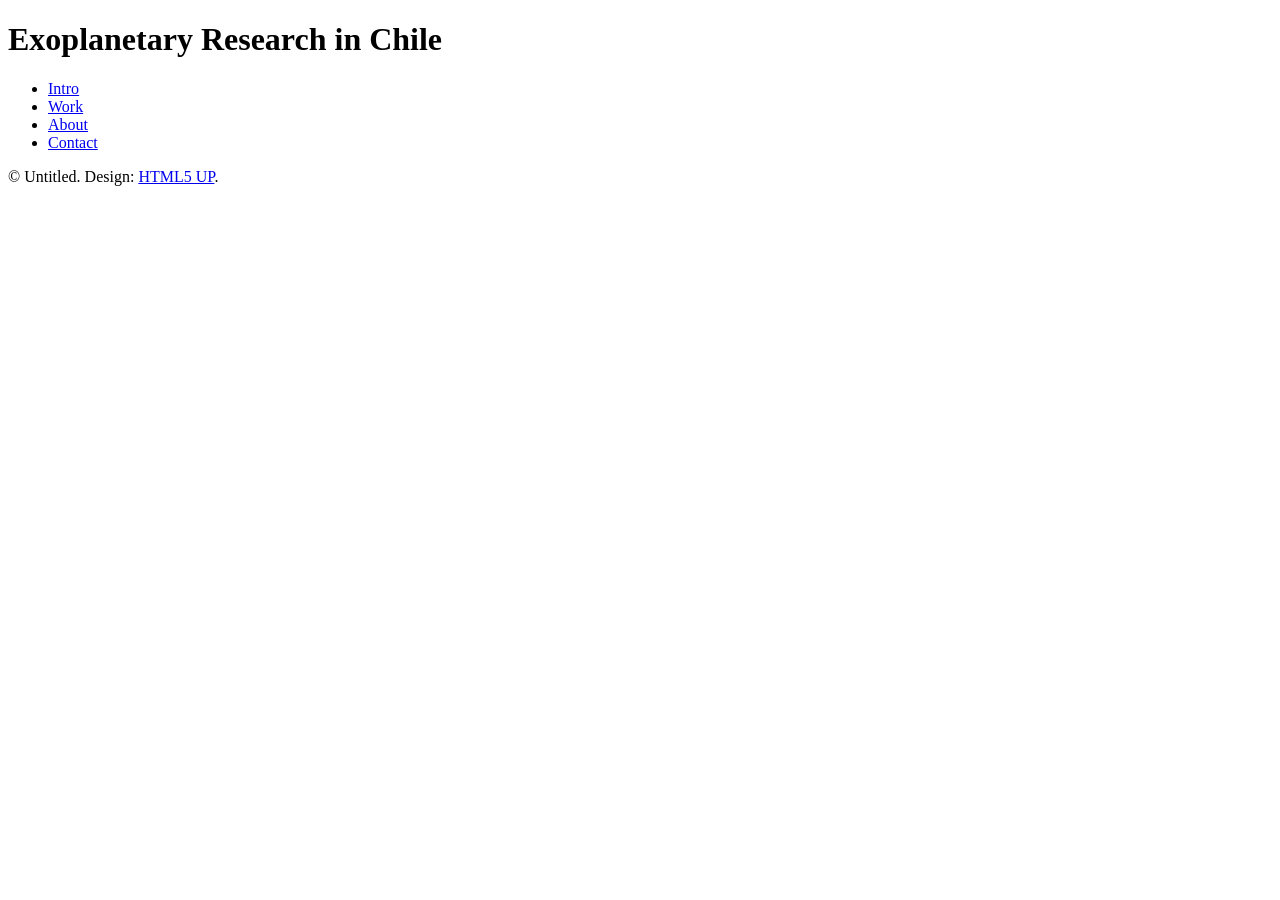
==== index.html @ 9b7000ce "Backup before XO-Chile integration" ====
<!DOCTYPE HTML>
<!--
	Dimension by HTML5 UP
	html5up.net | @ajlkn
	Free for personal and commercial use under the CCA 3.0 license (html5up.net/license)
-->
<html>
	<head>
		<title>Dimension by HTML5 UP</title>
		<meta charset="utf-8" />
		<meta name="viewport" content="width=device-width, initial-scale=1, user-scalable=no" />
		<link rel="stylesheet" href="assets/css/main.css" />
		<noscript><link rel="stylesheet" href="assets/css/noscript.css" /></noscript>
	</head>
	<body class="is-preload">

		<!-- Wrapper -->
			<div id="wrapper">

				<!-- Header -->
					<header id="header">
						<div class="logo">
							<span class="icon fa-gem"></span>
						</div>
						<div class="content">
							<div class="inner">
								<h1>Exoplanetary Research in Chile</h1>
								<!--<p>A fully responsive site template designed by <a href="https://html5up.net">HTML5 UP</a> and released<br />
								for free under the <a href="https://html5up.net/license">Creative Commons</a> license.</p>-->
							</div>
						</div>
						<nav>
							<ul>
								<li><a href="#intro">Intro</a></li>
								<li><a href="#work">Work</a></li>
								<li><a href="#about">About</a></li>
								<li><a href="#contact">Contact</a></li>
								<!--<li><a href="#elements">Elements</a></li>-->
							</ul>
						</nav>
					</header>

				<!-- Main -->
					<div id="main">

						<!-- Intro -->
							<article id="intro">
								<h2 class="major">Intro</h2>
								<span class="image main"><img src="images/pic01.jpg" alt="" /></span>
								<p>Aenean ornare velit lacus, ac varius enim ullamcorper eu. Proin aliquam facilisis ante interdum congue. Integer mollis, nisl amet convallis, porttitor magna ullamcorper, amet egestas mauris. Ut magna finibus nisi nec lacinia. Nam maximus erat id euismod egestas. By the way, check out my <a href="#work">awesome work</a>.</p>
								<p>Lorem ipsum dolor sit amet, consectetur adipiscing elit. Duis dapibus rutrum facilisis. Class aptent taciti sociosqu ad litora torquent per conubia nostra, per inceptos himenaeos. Etiam tristique libero eu nibh porttitor fermentum. Nullam venenatis erat id vehicula viverra. Nunc ultrices eros ut ultricies condimentum. Mauris risus lacus, blandit sit amet venenatis non, bibendum vitae dolor. Nunc lorem mauris, fringilla in aliquam at, euismod in lectus. Pellentesque habitant morbi tristique senectus et netus et malesuada fames ac turpis egestas. In non lorem sit amet elit placerat maximus. Pellentesque aliquam maximus risus, vel sed vehicula.</p>
							</article>

						<!-- Work -->
							<article id="work">
								<h2 class="major">Work</h2>
								<span class="image main"><img src="images/pic02.jpg" alt="" /></span>
								<p>Adipiscing magna sed dolor elit. Praesent eleifend dignissim arcu, at eleifend sapien imperdiet ac. Aliquam erat volutpat. Praesent urna nisi, fringila lorem et vehicula lacinia quam. Integer sollicitudin mauris nec lorem luctus ultrices.</p>
								<p>Nullam et orci eu lorem consequat tincidunt vivamus et sagittis libero. Mauris aliquet magna magna sed nunc rhoncus pharetra. Pellentesque condimentum sem. In efficitur ligula tate urna. Maecenas laoreet massa vel lacinia pellentesque lorem ipsum dolor. Nullam et orci eu lorem consequat tincidunt. Vivamus et sagittis libero. Mauris aliquet magna magna sed nunc rhoncus amet feugiat tempus.</p>
							</article>

						<!-- About -->
							<article id="about">
								<h2 class="major">About</h2>
								<span class="image main"><img src="images/pic03.jpg" alt="" /></span>
								<p>Lorem ipsum dolor sit amet, consectetur et adipiscing elit. Praesent eleifend dignissim arcu, at eleifend sapien imperdiet ac. Aliquam erat volutpat. Praesent urna nisi, fringila lorem et vehicula lacinia quam. Integer sollicitudin mauris nec lorem luctus ultrices. Aliquam libero et malesuada fames ac ante ipsum primis in faucibus. Cras viverra ligula sit amet ex mollis mattis lorem ipsum dolor sit amet.</p>
							</article>

						<!-- Contact -->
							<article id="contact">
								<h2 class="major">Contact</h2>
								<form method="post" action="#">
									<div class="fields">
										<div class="field half">
											<label for="name">Name</label>
											<input type="text" name="name" id="name" />
										</div>
										<div class="field half">
											<label for="email">Email</label>
											<input type="text" name="email" id="email" />
										</div>
										<div class="field">
											<label for="message">Message</label>
											<textarea name="message" id="message" rows="4"></textarea>
										</div>
									</div>
									<ul class="actions">
										<li><input type="submit" value="Send Message" class="primary" /></li>
										<li><input type="reset" value="Reset" /></li>
									</ul>
								</form>
								<ul class="icons">
									<li><a href="#" class="icon brands fa-twitter"><span class="label">Twitter</span></a></li>
									<li><a href="#" class="icon brands fa-facebook-f"><span class="label">Facebook</span></a></li>
									<li><a href="#" class="icon brands fa-instagram"><span class="label">Instagram</span></a></li>
									<li><a href="#" class="icon brands fa-github"><span class="label">GitHub</span></a></li>
								</ul>
							</article>

						<!-- Elements -->
							<article id="elements">
								<h2 class="major">Elements</h2>

								<section>
									<h3 class="major">Text</h3>
									<p>This is <b>bold</b> and this is <strong>strong</strong>. This is <i>italic</i> and this is <em>emphasized</em>.
									This is <sup>superscript</sup> text and this is <sub>subscript</sub> text.
									This is <u>underlined</u> and this is code: <code>for (;;) { ... }</code>. Finally, <a href="#">this is a link</a>.</p>
									<hr />
									<h2>Heading Level 2</h2>
									<h3>Heading Level 3</h3>
									<h4>Heading Level 4</h4>
									<h5>Heading Level 5</h5>
									<h6>Heading Level 6</h6>
									<hr />
									<h4>Blockquote</h4>
									<blockquote>Fringilla nisl. Donec accumsan interdum nisi, quis tincidunt felis sagittis eget tempus euismod. Vestibulum ante ipsum primis in faucibus vestibulum. Blandit adipiscing eu felis iaculis volutpat ac adipiscing accumsan faucibus. Vestibulum ante ipsum primis in faucibus lorem ipsum dolor sit amet nullam adipiscing eu felis.</blockquote>
									<h4>Preformatted</h4>
									<pre><code>i = 0;

while (!deck.isInOrder()) {
    print 'Iteration ' + i;
    deck.shuffle();
    i++;
}

print 'It took ' + i + ' iterations to sort the deck.';</code></pre>
								</section>

								<section>
									<h3 class="major">Lists</h3>

									<h4>Unordered</h4>
									<ul>
										<li>Dolor pulvinar etiam.</li>
										<li>Sagittis adipiscing.</li>
										<li>Felis enim feugiat.</li>
									</ul>

									<h4>Alternate</h4>
									<ul class="alt">
										<li>Dolor pulvinar etiam.</li>
										<li>Sagittis adipiscing.</li>
										<li>Felis enim feugiat.</li>
									</ul>

									<h4>Ordered</h4>
									<ol>
										<li>Dolor pulvinar etiam.</li>
										<li>Etiam vel felis viverra.</li>
										<li>Felis enim feugiat.</li>
										<li>Dolor pulvinar etiam.</li>
										<li>Etiam vel felis lorem.</li>
										<li>Felis enim et feugiat.</li>
									</ol>
									<h4>Icons</h4>
									<ul class="icons">
										<li><a href="#" class="icon brands fa-twitter"><span class="label">Twitter</span></a></li>
										<li><a href="#" class="icon brands fa-facebook-f"><span class="label">Facebook</span></a></li>
										<li><a href="#" class="icon brands fa-instagram"><span class="label">Instagram</span></a></li>
										<li><a href="#" class="icon brands fa-github"><span class="label">Github</span></a></li>
									</ul>

									<h4>Actions</h4>
									<ul class="actions">
										<li><a href="#" class="button primary">Default</a></li>
										<li><a href="#" class="button">Default</a></li>
									</ul>
									<ul class="actions stacked">
										<li><a href="#" class="button primary">Default</a></li>
										<li><a href="#" class="button">Default</a></li>
									</ul>
								</section>

								<section>
									<h3 class="major">Table</h3>
									<h4>Default</h4>
									<div class="table-wrapper">
										<table>
											<thead>
												<tr>
													<th>Name</th>
													<th>Description</th>
													<th>Price</th>
												</tr>
											</thead>
											<tbody>
												<tr>
													<td>Item One</td>
													<td>Ante turpis integer aliquet porttitor.</td>
													<td>29.99</td>
												</tr>
												<tr>
													<td>Item Two</td>
													<td>Vis ac commodo adipiscing arcu aliquet.</td>
													<td>19.99</td>
												</tr>
												<tr>
													<td>Item Three</td>
													<td> Morbi faucibus arcu accumsan lorem.</td>
													<td>29.99</td>
												</tr>
												<tr>
													<td>Item Four</td>
													<td>Vitae integer tempus condimentum.</td>
													<td>19.99</td>
												</tr>
												<tr>
													<td>Item Five</td>
													<td>Ante turpis integer aliquet porttitor.</td>
													<td>29.99</td>
												</tr>
											</tbody>
											<tfoot>
												<tr>
													<td colspan="2"></td>
													<td>100.00</td>
												</tr>
											</tfoot>
										</table>
									</div>

									<h4>Alternate</h4>
									<div class="table-wrapper">
										<table class="alt">
											<thead>
												<tr>
													<th>Name</th>
													<th>Description</th>
													<th>Price</th>
												</tr>
											</thead>
											<tbody>
												<tr>
													<td>Item One</td>
													<td>Ante turpis integer aliquet porttitor.</td>
													<td>29.99</td>
												</tr>
												<tr>
													<td>Item Two</td>
													<td>Vis ac commodo adipiscing arcu aliquet.</td>
													<td>19.99</td>
												</tr>
												<tr>
													<td>Item Three</td>
													<td> Morbi faucibus arcu accumsan lorem.</td>
													<td>29.99</td>
												</tr>
												<tr>
													<td>Item Four</td>
													<td>Vitae integer tempus condimentum.</td>
													<td>19.99</td>
												</tr>
												<tr>
													<td>Item Five</td>
													<td>Ante turpis integer aliquet porttitor.</td>
													<td>29.99</td>
												</tr>
											</tbody>
											<tfoot>
												<tr>
													<td colspan="2"></td>
													<td>100.00</td>
												</tr>
											</tfoot>
										</table>
									</div>
								</section>

								<section>
									<h3 class="major">Buttons</h3>
									<ul class="actions">
										<li><a href="#" class="button primary">Primary</a></li>
										<li><a href="#" class="button">Default</a></li>
									</ul>
									<ul class="actions">
										<li><a href="#" class="button">Default</a></li>
										<li><a href="#" class="button small">Small</a></li>
									</ul>
									<ul class="actions">
										<li><a href="#" class="button primary icon solid fa-download">Icon</a></li>
										<li><a href="#" class="button icon solid fa-download">Icon</a></li>
									</ul>
									<ul class="actions">
										<li><span class="button primary disabled">Disabled</span></li>
										<li><span class="button disabled">Disabled</span></li>
									</ul>
								</section>

								<section>
									<h3 class="major">Form</h3>
									<form method="post" action="#">
										<div class="fields">
											<div class="field half">
												<label for="demo-name">Name</label>
												<input type="text" name="demo-name" id="demo-name" value="" placeholder="Jane Doe" />
											</div>
											<div class="field half">
												<label for="demo-email">Email</label>
												<input type="email" name="demo-email" id="demo-email" value="" placeholder="jane@untitled.tld" />
											</div>
											<div class="field">
												<label for="demo-category">Category</label>
												<select name="demo-category" id="demo-category">
													<option value="">-</option>
													<option value="1">Manufacturing</option>
													<option value="1">Shipping</option>
													<option value="1">Administration</option>
													<option value="1">Human Resources</option>
												</select>
											</div>
											<div class="field half">
												<input type="radio" id="demo-priority-low" name="demo-priority" checked>
												<label for="demo-priority-low">Low</label>
											</div>
											<div class="field half">
												<input type="radio" id="demo-priority-high" name="demo-priority">
												<label for="demo-priority-high">High</label>
											</div>
											<div class="field half">
												<input type="checkbox" id="demo-copy" name="demo-copy">
												<label for="demo-copy">Email me a copy</label>
											</div>
											<div class="field half">
												<input type="checkbox" id="demo-human" name="demo-human" checked>
												<label for="demo-human">Not a robot</label>
											</div>
											<div class="field">
												<label for="demo-message">Message</label>
												<textarea name="demo-message" id="demo-message" placeholder="Enter your message" rows="6"></textarea>
											</div>
										</div>
										<ul class="actions">
											<li><input type="submit" value="Send Message" class="primary" /></li>
											<li><input type="reset" value="Reset" /></li>
										</ul>
									</form>
								</section>

							</article>

					</div>

				<!-- Footer -->
					<footer id="footer">
						<p class="copyright">&copy; Untitled. Design: <a href="https://html5up.net">HTML5 UP</a>.</p>
					</footer>

			</div>

		<!-- BG -->
			<div id="bg"></div>

		<!-- Scripts -->
			<script src="assets/js/jquery.min.js"></script>
			<script src="assets/js/browser.min.js"></script>
			<script src="assets/js/breakpoints.min.js"></script>
			<script src="assets/js/util.js"></script>
			<script src="assets/js/main.js"></script>

	</body>
</html>
---- assets/css/main.css ----
@import url(fontawesome-all.min.css);
@import url("https://fonts.googleapis.com/css?family=Source+Sans+Pro:300italic,600italic,300,600");

/*
	Dimension by HTML5 UP
	html5up.net | @ajlkn
	Free for personal and commercial use under the CCA 3.0 license (html5up.net/license)
*/

html, body, div, span, applet, object,
iframe, h1, h2, h3, h4, h5, h6, p, blockquote,
pre, a, abbr, acronym, address, big, cite,
code, del, dfn, em, img, ins, kbd, q, s, samp,
small, strike, strong, sub, sup, tt, var, b,
u, i, center, dl, dt, dd, ol, ul, li, fieldset,
form, label, legend, table, caption, tbody,
tfoot, thead, tr, th, td, article, aside,
canvas, details, embed, figure, figcaption,
footer, header, hgroup, menu, nav, output, ruby,
section, summary, time, mark, audio, video {
	margin: 0;
	padding: 0;
	border: 0;
	font-size: 100%;
	font: inherit;
	vertical-align: baseline;}

article, aside, details, figcaption, figure,
footer, header, hgroup, menu, nav, section {
	display: block;}

body {
	line-height: 1;
}

ol, ul {
	list-style: none;
}

blockquote, q {
	quotes: none;
}

	blockquote:before, blockquote:after, q:before, q:after {
		content: '';
		content: none;
	}

table {
	border-collapse: collapse;
	border-spacing: 0;
}

body {
	-webkit-text-size-adjust: none;
}

mark {
	background-color: transparent;
	color: inherit;
}

input::-moz-focus-inner {
	border: 0;
	padding: 0;
}

input, select, textarea {
	-moz-appearance: none;
	-webkit-appearance: none;
	-ms-appearance: none;
	appearance: none;
}

/* Basic */

	@-ms-viewport {
		width: device-width;
	}

	@media screen and (max-width: 480px) {

		html, body {
			min-width: 320px;
		}

	}

	html {
		box-sizing: border-box;
	}

	*, *:before, *:after {
		box-sizing: inherit;
	}

	body {
		background: #1b1f22;
	}

		body.is-preload *, body.is-preload *:before, body.is-preload *:after {
			-moz-animation: none !important;
			-webkit-animation: none !important;
			-ms-animation: none !important;
			animation: none !important;
			-moz-transition: none !important;
			-webkit-transition: none !important;
			-ms-transition: none !important;
			transition: none !important;
		}

/* Type */

	html {
		font-size: 16pt;
	}

		@media screen and (max-width: 1680px) {

			html {
				font-size: 12pt;
			}

		}

		@media screen and (max-width: 736px) {

			html {
				font-size: 11pt;
			}

		}

		@media screen and (max-width: 360px) {

			html {
				font-size: 10pt;
			}

		}

	body, input, select, textarea {
		color: #ffffff;
		font-family: "Source Sans Pro", sans-serif;
		font-weight: 300;
		font-size: 1rem;
		line-height: 1.65;
	}

	a {
		-moz-transition: color 0.2s ease-in-out, background-color 0.2s ease-in-out, border-bottom-color 0.2s ease-in-out;
		-webkit-transition: color 0.2s ease-in-out, background-color 0.2s ease-in-out, border-bottom-color 0.2s ease-in-out;
		-ms-transition: color 0.2s ease-in-out, background-color 0.2s ease-in-out, border-bottom-color 0.2s ease-in-out;
		transition: color 0.2s ease-in-out, background-color 0.2s ease-in-out, border-bottom-color 0.2s ease-in-out;
		border-bottom: dotted 1px rgba(255, 255, 255, 0.5);
		text-decoration: none;
		color: inherit;
	}

		a:hover {
			border-bottom-color: transparent;
		}

	strong, b {
		color: #ffffff;
		font-weight: 600;
	}

	em, i {
		font-style: italic;
	}

	p {
		margin: 0 0 2rem 0;
	}

	h1, h2, h3, h4, h5, h6 {
		color: #ffffff;
		font-weight: 600;
		line-height: 1.5;
		margin: 0 0 1rem 0;
		text-transform: uppercase;
		letter-spacing: 0.2rem;
	}

		h1 a, h2 a, h3 a, h4 a, h5 a, h6 a {
			color: inherit;
			text-decoration: none;
		}

		h1.major, h2.major, h3.major, h4.major, h5.major, h6.major {
			border-bottom: solid 1px #ffffff;
			width: -moz-max-content;
			width: -webkit-max-content;
			width: -ms-max-content;
			width: max-content;
			padding-bottom: 0.5rem;
			margin: 0 0 2rem 0;
		}

	h1 {
		font-size: 2.25rem;
		line-height: 1.3;
		letter-spacing: 0.5rem;
	}

	h2 {
		font-size: 1.5rem;
		line-height: 1.4;
		letter-spacing: 0.5rem;
	}

	h3 {
		font-size: 1rem;
	}

	h4 {
		font-size: 0.8rem;
	}

	h5 {
		font-size: 0.7rem;
	}

	h6 {
		font-size: 0.6rem;
	}

	@media screen and (max-width: 736px) {

		h1 {
			font-size: 1.75rem;
			line-height: 1.4;
		}

		h2 {
			font-size: 1.25em;
			line-height: 1.5;
		}

	}

	sub {
		font-size: 0.8rem;
		position: relative;
		top: 0.5rem;
	}

	sup {
		font-size: 0.8rem;
		position: relative;
		top: -0.5rem;
	}

	blockquote {
		border-left: solid 4px #ffffff;
		font-style: italic;
		margin: 0 0 2rem 0;
		padding: 0.5rem 0 0.5rem 2rem;
	}

	code {
		background: rgba(255, 255, 255, 0.075);
		border-radius: 4px;
		font-family: "Courier New", monospace;
		font-size: 0.9rem;
		margin: 0 0.25rem;
		padding: 0.25rem 0.65rem;
	}

	pre {
		-webkit-overflow-scrolling: touch;
		font-family: "Courier New", monospace;
		font-size: 0.9rem;
		margin: 0 0 2rem 0;
	}

		pre code {
			display: block;
			line-height: 1.75;
			padding: 1rem 1.5rem;
			overflow-x: auto;
		}

	hr {
		border: 0;
		border-bottom: solid 1px #ffffff;
		margin: 2.75rem 0;
	}

	.align-left {
		text-align: left;
	}

	.align-center {
		text-align: center;
	}

	.align-right {
		text-align: right;
	}

/* Form */

	form {
		margin: 0 0 2rem 0;
	}

		form > :last-child {
			margin-bottom: 0;
		}

		form > .fields {
			display: -moz-flex;
			display: -webkit-flex;
			display: -ms-flex;
			display: flex;
			-moz-flex-wrap: wrap;
			-webkit-flex-wrap: wrap;
			-ms-flex-wrap: wrap;
			flex-wrap: wrap;
			width: calc(100% + 3rem);
			margin: -1.5rem 0 2rem -1.5rem;
		}

			form > .fields > .field {
				-moz-flex-grow: 0;
				-webkit-flex-grow: 0;
				-ms-flex-grow: 0;
				flex-grow: 0;
				-moz-flex-shrink: 0;
				-webkit-flex-shrink: 0;
				-ms-flex-shrink: 0;
				flex-shrink: 0;
				padding: 1.5rem 0 0 1.5rem;
				width: calc(100% - 1.5rem);
			}

				form > .fields > .field.half {
					width: calc(50% - 0.75rem);
				}

				form > .fields > .field.third {
					width: calc(100%/3 - 0.5rem);
				}

				form > .fields > .field.quarter {
					width: calc(25% - 0.375rem);
				}

		@media screen and (max-width: 480px) {

			form > .fields {
				width: calc(100% + 3rem);
				margin: -1.5rem 0 2rem -1.5rem;
			}

				form > .fields > .field {
					padding: 1.5rem 0 0 1.5rem;
					width: calc(100% - 1.5rem);
				}

					form > .fields > .field.half {
						width: calc(100% - 1.5rem);
					}

					form > .fields > .field.third {
						width: calc(100% - 1.5rem);
					}

					form > .fields > .field.quarter {
						width: calc(100% - 1.5rem);
					}

		}

	label {
		color: #ffffff;
		display: block;
		font-size: 0.8rem;
		font-weight: 300;
		letter-spacing: 0.2rem;
		line-height: 1.5;
		margin: 0 0 1rem 0;
		text-transform: uppercase;
	}

	input[type="text"],
	input[type="password"],
	input[type="email"],
	input[type="tel"],
	select,
	textarea {
		-moz-appearance: none;
		-webkit-appearance: none;
		-ms-appearance: none;
		appearance: none;
		-moz-transition: border-color 0.2s ease-in-out, box-shadow 0.2s ease-in-out, background-color 0.2s ease-in-out;
		-webkit-transition: border-color 0.2s ease-in-out, box-shadow 0.2s ease-in-out, background-color 0.2s ease-in-out;
		-ms-transition: border-color 0.2s ease-in-out, box-shadow 0.2s ease-in-out, background-color 0.2s ease-in-out;
		transition: border-color 0.2s ease-in-out, box-shadow 0.2s ease-in-out, background-color 0.2s ease-in-out;
		background-color: transparent;
		border-radius: 4px;
		border: solid 1px #ffffff;
		color: inherit;
		display: block;
		outline: 0;
		padding: 0 1rem;
		text-decoration: none;
		width: 100%;
	}

		input[type="text"]:invalid,
		input[type="password"]:invalid,
		input[type="email"]:invalid,
		input[type="tel"]:invalid,
		select:invalid,
		textarea:invalid {
			box-shadow: none;
		}

		input[type="text"]:focus,
		input[type="password"]:focus,
		input[type="email"]:focus,
		input[type="tel"]:focus,
		select:focus,
		textarea:focus {
			background: rgba(255, 255, 255, 0.075);
			border-color: #ffffff;
			box-shadow: 0 0 0 1px #ffffff;
		}

	select {
		background-image: url("data:image/svg+xml;charset=utf8,%3Csvg xmlns='http://www.w3.org/2000/svg' width='40' height='40' preserveAspectRatio='none' viewBox='0 0 40 40'%3E%3Cpath d='M9.4,12.3l10.4,10.4l10.4-10.4c0.2-0.2,0.5-0.4,0.9-0.4c0.3,0,0.6,0.1,0.9,0.4l3.3,3.3c0.2,0.2,0.4,0.5,0.4,0.9 c0,0.4-0.1,0.6-0.4,0.9L20.7,31.9c-0.2,0.2-0.5,0.4-0.9,0.4c-0.3,0-0.6-0.1-0.9-0.4L4.3,17.3c-0.2-0.2-0.4-0.5-0.4-0.9 c0-0.4,0.1-0.6,0.4-0.9l3.3-3.3c0.2-0.2,0.5-0.4,0.9-0.4S9.1,12.1,9.4,12.3z' fill='%23ffffff' /%3E%3C/svg%3E");
		background-size: 1.25rem;
		background-repeat: no-repeat;
		background-position: calc(100% - 1rem) center;
		height: 2.75rem;
		padding-right: 2.75rem;
		text-overflow: ellipsis;
	}

		select option {
			color: #ffffff;
			background: #1b1f22;
		}

		select:focus::-ms-value {
			background-color: transparent;
		}

		select::-ms-expand {
			display: none;
		}

	input[type="text"],
	input[type="password"],
	input[type="email"],
	select {
		height: 2.75rem;
	}

	textarea {
		padding: 0.75rem 1rem;
	}

	input[type="checkbox"],
	input[type="radio"] {
		-moz-appearance: none;
		-webkit-appearance: none;
		-ms-appearance: none;
		appearance: none;
		display: block;
		float: left;
		margin-right: -2rem;
		opacity: 0;
		width: 1rem;
		z-index: -1;
	}

		input[type="checkbox"] + label,
		input[type="radio"] + label {
			text-decoration: none;
			-moz-user-select: none;
			-webkit-user-select: none;
			-ms-user-select: none;
			user-select: none;
			color: #ffffff;
			cursor: pointer;
			display: inline-block;
			font-size: 0.8rem;
			font-weight: 300;
			margin: 0 0 0.5rem 0;
			padding-left: 2.65rem;
			padding-right: 0.75rem;
			position: relative;
		}

			input[type="checkbox"] + label:before,
			input[type="radio"] + label:before {
				-moz-osx-font-smoothing: grayscale;
				-webkit-font-smoothing: antialiased;
				display: inline-block;
				font-style: normal;
				font-variant: normal;
				text-rendering: auto;
				line-height: 1;
				text-transform: none !important;
				font-family: 'Font Awesome 5 Free';
				font-weight: 900;
			}

			input[type="checkbox"] + label:before,
			input[type="radio"] + label:before {
				-moz-transition: border-color 0.2s ease-in-out, box-shadow 0.2s ease-in-out, background-color 0.2s ease-in-out;
				-webkit-transition: border-color 0.2s ease-in-out, box-shadow 0.2s ease-in-out, background-color 0.2s ease-in-out;
				-ms-transition: border-color 0.2s ease-in-out, box-shadow 0.2s ease-in-out, background-color 0.2s ease-in-out;
				transition: border-color 0.2s ease-in-out, box-shadow 0.2s ease-in-out, background-color 0.2s ease-in-out;
				border-radius: 4px;
				border: solid 1px #ffffff;
				content: '';
				display: inline-block;
				height: 1.65rem;
				left: 0;
				line-height: 1.65rem;
				position: absolute;
				text-align: center;
				top: -0.15rem;
				width: 1.65rem;
			}

		input[type="checkbox"]:checked + label:before,
		input[type="radio"]:checked + label:before {
			background: #ffffff !important;
			border-color: #ffffff !important;
			color: #1b1f22;
			content: '\f00c';
		}

		input[type="checkbox"]:focus + label:before,
		input[type="radio"]:focus + label:before {
			background: rgba(255, 255, 255, 0.075);
			border-color: #ffffff;
			box-shadow: 0 0 0 1px #ffffff;
		}

	input[type="checkbox"] + label:before {
		border-radius: 4px;
	}

	input[type="radio"] + label:before {
		border-radius: 100%;
	}

	::-webkit-input-placeholder {
		color: rgba(255, 255, 255, 0.5) !important;
		opacity: 1.0;
	}

	:-moz-placeholder {
		color: rgba(255, 255, 255, 0.5) !important;
		opacity: 1.0;
	}

	::-moz-placeholder {
		color: rgba(255, 255, 255, 0.5) !important;
		opacity: 1.0;
	}

	:-ms-input-placeholder {
		color: rgba(255, 255, 255, 0.5) !important;
		opacity: 1.0;
	}

	.formerize-placeholder {
		color: rgba(255, 255, 255, 0.5) !important;
		opacity: 1.0;
	}

/* Box */

	.box {
		border-radius: 4px;
		border: solid 1px #ffffff;
		margin-bottom: 2rem;
		padding: 1.5em;
	}

		.box > :last-child,
		.box > :last-child > :last-child,
		.box > :last-child > :last-child > :last-child {
			margin-bottom: 0;
		}

		.box.alt {
			border: 0;
			border-radius: 0;
			padding: 0;
		}

/* Icon */

	.icon {
		text-decoration: none;
		border-bottom: none;
		position: relative;
	}

		.icon:before {
			-moz-osx-font-smoothing: grayscale;
			-webkit-font-smoothing: antialiased;
			display: inline-block;
			font-style: normal;
			font-variant: normal;
			text-rendering: auto;
			line-height: 1;
			text-transform: none !important;
			font-family: 'Font Awesome 5 Free';
			font-weight: 400;
		}

		.icon > .label {
			display: none;
		}

		.icon:before {
			line-height: inherit;
		}

		.icon.solid:before {
			font-weight: 900;
		}

		.icon.brands:before {
			font-family: 'Font Awesome 5 Brands';
		}

/* Image */

	.image {
		border-radius: 4px;
		border: 0;
		display: inline-block;
		position: relative;
	}

		.image:before {
			pointer-events: none;
			background-image: url("../../images/overlay.png");
			background-color: rgba(19, 21, 25, 0.5);
			border-radius: 4px;
			content: '';
			display: block;
			height: 100%;
			left: 0;
			opacity: 0.5;
			position: absolute;
			top: 0;
			width: 100%;
		}

		.image img {
			border-radius: 4px;
			display: block;
		}

		.image.left, .image.right {
			max-width: 40%;
		}

			.image.left img, .image.right img {
				width: 100%;
			}

		.image.left {
			float: left;
			padding: 0 1.5em 1em 0;
			top: 0.25em;
		}

		.image.right {
			float: right;
			padding: 0 0 1em 1.5em;
			top: 0.25em;
		}

		.image.fit {
			display: block;
			margin: 0 0 2rem 0;
			width: 100%;
		}

			.image.fit img {
				width: 100%;
			}

		.image.main {
			display: block;
			margin: 2.5rem 0;
			width: 100%;
		}

			.image.main img {
				width: 100%;
			}

		@media screen and (max-width: 736px) {

			.image.main {
				margin: 2rem 0;
			}

		}

		@media screen and (max-width: 480px) {

			.image.main {
				margin: 1.5rem 0;
			}

		}

/* List */

	ol {
		list-style: decimal;
		margin: 0 0 2rem 0;
		padding-left: 1.25em;
	}

		ol li {
			padding-left: 0.25em;
		}

	ul {
		list-style: disc;
		margin: 0 0 2rem 0;
		padding-left: 1em;
	}

		ul li {
			padding-left: 0.5em;
		}

		ul.alt {
			list-style: none;
			padding-left: 0;
		}

			ul.alt li {
				border-top: solid 1px #ffffff;
				padding: 0.5em 0;
			}

				ul.alt li:first-child {
					border-top: 0;
					padding-top: 0;
				}

	dl {
		margin: 0 0 2rem 0;
	}

		dl dt {
			display: block;
			font-weight: 600;
			margin: 0 0 1rem 0;
		}

		dl dd {
			margin-left: 2rem;
		}

/* Actions */

	ul.actions {
		display: -moz-flex;
		display: -webkit-flex;
		display: -ms-flex;
		display: flex;
		cursor: default;
		list-style: none;
		margin-left: -1rem;
		padding-left: 0;
	}

		ul.actions li {
			padding: 0 0 0 1rem;
			vertical-align: middle;
		}

		ul.actions.special {
			-moz-justify-content: center;
			-webkit-justify-content: center;
			-ms-justify-content: center;
			justify-content: center;
			width: 100%;
			margin-left: 0;
		}

			ul.actions.special li:first-child {
				padding-left: 0;
			}

		ul.actions.stacked {
			-moz-flex-direction: column;
			-webkit-flex-direction: column;
			-ms-flex-direction: column;
			flex-direction: column;
			margin-left: 0;
		}

			ul.actions.stacked li {
				padding: 1.3rem 0 0 0;
			}

				ul.actions.stacked li:first-child {
					padding-top: 0;
				}

		ul.actions.fit {
			width: calc(100% + 1rem);
		}

			ul.actions.fit li {
				-moz-flex-grow: 1;
				-webkit-flex-grow: 1;
				-ms-flex-grow: 1;
				flex-grow: 1;
				-moz-flex-shrink: 1;
				-webkit-flex-shrink: 1;
				-ms-flex-shrink: 1;
				flex-shrink: 1;
				width: 100%;
			}

				ul.actions.fit li > * {
					width: 100%;
				}

			ul.actions.fit.stacked {
				width: 100%;
			}

		@media screen and (max-width: 480px) {

			ul.actions:not(.fixed) {
				-moz-flex-direction: column;
				-webkit-flex-direction: column;
				-ms-flex-direction: column;
				flex-direction: column;
				margin-left: 0;
				width: 100% !important;
			}

				ul.actions:not(.fixed) li {
					-moz-flex-grow: 1;
					-webkit-flex-grow: 1;
					-ms-flex-grow: 1;
					flex-grow: 1;
					-moz-flex-shrink: 1;
					-webkit-flex-shrink: 1;
					-ms-flex-shrink: 1;
					flex-shrink: 1;
					padding: 1rem 0 0 0;
					text-align: center;
					width: 100%;
				}

					ul.actions:not(.fixed) li > * {
						width: 100%;
					}

					ul.actions:not(.fixed) li:first-child {
						padding-top: 0;
					}

					ul.actions:not(.fixed) li input[type="submit"],
					ul.actions:not(.fixed) li input[type="reset"],
					ul.actions:not(.fixed) li input[type="button"],
					ul.actions:not(.fixed) li button,
					ul.actions:not(.fixed) li .button {
						width: 100%;
					}

						ul.actions:not(.fixed) li input[type="submit"].icon:before,
						ul.actions:not(.fixed) li input[type="reset"].icon:before,
						ul.actions:not(.fixed) li input[type="button"].icon:before,
						ul.actions:not(.fixed) li button.icon:before,
						ul.actions:not(.fixed) li .button.icon:before {
							margin-left: -0.5em;
						}

		}

/* Icons */

	ul.icons {
		cursor: default;
		list-style: none;
		padding-left: 0;
	}

		ul.icons li {
			display: inline-block;
			padding: 0 0.75em 0 0;
		}

			ul.icons li:last-child {
				padding-right: 0;
			}

			ul.icons li a {
				border-radius: 100%;
				box-shadow: inset 0 0 0 1px #ffffff;
				display: inline-block;
				height: 2.25rem;
				line-height: 2.25rem;
				text-align: center;
				width: 2.25rem;
			}

				ul.icons li a:hover {
					background-color: rgba(255, 255, 255, 0.075);
				}

				ul.icons li a:active {
					background-color: rgba(255, 255, 255, 0.175);
				}

/* Table */

	.table-wrapper {
		-webkit-overflow-scrolling: touch;
		overflow-x: auto;
	}

	table {
		margin: 0 0 2rem 0;
		width: 100%;
	}

		table tbody tr {
			border: solid 1px #ffffff;
			border-left: 0;
			border-right: 0;
		}

			table tbody tr:nth-child(2n + 1) {
				background-color: rgba(255, 255, 255, 0.075);
			}

		table td {
			padding: 0.75em 0.75em;
		}

		table th {
			color: #ffffff;
			font-size: 0.9em;
			font-weight: 600;
			padding: 0 0.75em 0.75em 0.75em;
			text-align: left;
		}

		table thead {
			border-bottom: solid 2px #ffffff;
		}

		table tfoot {
			border-top: solid 2px #ffffff;
		}

		table.alt {
			border-collapse: separate;
		}

			table.alt tbody tr td {
				border: solid 1px #ffffff;
				border-left-width: 0;
				border-top-width: 0;
			}

				table.alt tbody tr td:first-child {
					border-left-width: 1px;
				}

			table.alt tbody tr:first-child td {
				border-top-width: 1px;
			}

			table.alt thead {
				border-bottom: 0;
			}

			table.alt tfoot {
				border-top: 0;
			}

/* Button */

	input[type="submit"],
	input[type="reset"],
	input[type="button"],
	button,
	.button {
		-moz-appearance: none;
		-webkit-appearance: none;
		-ms-appearance: none;
		appearance: none;
		-moz-transition: background-color 0.2s ease-in-out, color 0.2s ease-in-out;
		-webkit-transition: background-color 0.2s ease-in-out, color 0.2s ease-in-out;
		-ms-transition: background-color 0.2s ease-in-out, color 0.2s ease-in-out;
		transition: background-color 0.2s ease-in-out, color 0.2s ease-in-out;
		background-color: transparent;
		border-radius: 4px;
		border: 0;
		box-shadow: inset 0 0 0 1px #ffffff;
		color: #ffffff !important;
		cursor: pointer;
		display: inline-block;
		font-size: 0.8rem;
		font-weight: 300;
		height: 2.75rem;
		letter-spacing: 0.2rem;
		line-height: 2.75rem;
		outline: 0;
		padding: 0 1.25rem 0 1.35rem;
		text-align: center;
		text-decoration: none;
		text-transform: uppercase;
		white-space: nowrap;
	}

		input[type="submit"]:hover,
		input[type="reset"]:hover,
		input[type="button"]:hover,
		button:hover,
		.button:hover {
			background-color: rgba(255, 255, 255, 0.075);
		}

		input[type="submit"]:active,
		input[type="reset"]:active,
		input[type="button"]:active,
		button:active,
		.button:active {
			background-color: rgba(255, 255, 255, 0.175);
		}

		input[type="submit"].icon:before,
		input[type="reset"].icon:before,
		input[type="button"].icon:before,
		button.icon:before,
		.button.icon:before {
			margin-right: 0.5em;
		}

		input[type="submit"].fit,
		input[type="reset"].fit,
		input[type="button"].fit,
		button.fit,
		.button.fit {
			width: 100%;
		}

		input[type="submit"].small,
		input[type="reset"].small,
		input[type="button"].small,
		button.small,
		.button.small {
			font-size: 0.6rem;
			height: 2.0625rem;
			line-height: 2.0625rem;
		}

		input[type="submit"].primary,
		input[type="reset"].primary,
		input[type="button"].primary,
		button.primary,
		.button.primary {
			background-color: #ffffff;
			color: #1b1f22 !important;
			font-weight: 600;
		}

		input[type="submit"].disabled, input[type="submit"]:disabled,
		input[type="reset"].disabled,
		input[type="reset"]:disabled,
		input[type="button"].disabled,
		input[type="button"]:disabled,
		button.disabled,
		button:disabled,
		.button.disabled,
		.button:disabled {
			pointer-events: none;
			cursor: default;
			opacity: 0.25;
		}

	input[type="submit"],
	input[type="reset"],
	input[type="button"],
	button {
		line-height: calc(2.75rem - 2px);
	}

/* BG */

	#bg {
		-moz-transform: scale(1.0);
		-webkit-transform: scale(1.0);
		-ms-transform: scale(1.0);
		transform: scale(1.0);
		-webkit-backface-visibility: hidden;
		position: fixed;
		top: 0;
		left: 0;
		width: 100%;
		height: 100vh;
		z-index: 1;
	}

		#bg:before, #bg:after {
			content: '';
			display: block;
			position: absolute;
			top: 0;
			left: 0;
			width: 100%;
			height: 100%;
		}

		#bg:before {
			-moz-transition: background-color 2.5s ease-in-out;
			-webkit-transition: background-color 2.5s ease-in-out;
			-ms-transition: background-color 2.5s ease-in-out;
			transition: background-color 2.5s ease-in-out;
			-moz-transition-delay: 0.75s;
			-webkit-transition-delay: 0.75s;
			-ms-transition-delay: 0.75s;
			transition-delay: 0.75s;
			background-image: linear-gradient(to top, rgba(19, 21, 25, 0.5), rgba(19, 21, 25, 0.5)), url("../../images/overlay.png");
			background-size: auto, 256px 256px;
			background-position: center, center;
			background-repeat: no-repeat, repeat;
			z-index: 2;
		}

		#bg:after {
			-moz-transform: scale(1.125);
			-webkit-transform: scale(1.125);
			-ms-transform: scale(1.125);
			transform: scale(1.125);
			-moz-transition: -moz-transform 0.325s ease-in-out, -moz-filter 0.325s ease-in-out;
			-webkit-transition: -webkit-transform 0.325s ease-in-out, -webkit-filter 0.325s ease-in-out;
			-ms-transition: -ms-transform 0.325s ease-in-out, -ms-filter 0.325s ease-in-out;
			transition: transform 0.325s ease-in-out, filter 0.325s ease-in-out;
			background-image: url("../../images/bg.jpg");
			background-position: center;
			background-size: cover;
			background-repeat: no-repeat;
			z-index: 1;
		}

		body.is-article-visible #bg:after {
			-moz-transform: scale(1.0825);
			-webkit-transform: scale(1.0825);
			-ms-transform: scale(1.0825);
			transform: scale(1.0825);
			-moz-filter: blur(0.2rem);
			-webkit-filter: blur(0.2rem);
			-ms-filter: blur(0.2rem);
			filter: blur(0.2rem);
		}

		body.is-preload #bg:before {
			background-color: #000000;
		}

/* Wrapper */

	#wrapper {
		display: -moz-flex;
		display: -webkit-flex;
		display: -ms-flex;
		display: flex;
		-moz-flex-direction: column;
		-webkit-flex-direction: column;
		-ms-flex-direction: column;
		flex-direction: column;
		-moz-align-items: center;
		-webkit-align-items: center;
		-ms-align-items: center;
		align-items: center;
		-moz-justify-content: space-between;
		-webkit-justify-content: space-between;
		-ms-justify-content: space-between;
		justify-content: space-between;
		position: relative;
		min-height: 100vh;
		width: 100%;
		padding: 4rem 2rem;
		z-index: 3;
	}

		#wrapper:before {
			content: '';
			display: block;
		}

		@media screen and (max-width: 1680px) {

			#wrapper {
				padding: 3rem 2rem;
			}

		}

		@media screen and (max-width: 736px) {

			#wrapper {
				padding: 2rem 1rem;
			}

		}

		@media screen and (max-width: 480px) {

			#wrapper {
				padding: 1rem;
			}

		}

/* Header */

	#header {
		display: -moz-flex;
		display: -webkit-flex;
		display: -ms-flex;
		display: flex;
		-moz-flex-direction: column;
		-webkit-flex-direction: column;
		-ms-flex-direction: column;
		flex-direction: column;
		-moz-align-items: center;
		-webkit-align-items: center;
		-ms-align-items: center;
		align-items: center;
		-moz-transition: -moz-transform 0.325s ease-in-out, -moz-filter 0.325s ease-in-out, opacity 0.325s ease-in-out;
		-webkit-transition: -webkit-transform 0.325s ease-in-out, -webkit-filter 0.325s ease-in-out, opacity 0.325s ease-in-out;
		-ms-transition: -ms-transform 0.325s ease-in-out, -ms-filter 0.325s ease-in-out, opacity 0.325s ease-in-out;
		transition: transform 0.325s ease-in-out, filter 0.325s ease-in-out, opacity 0.325s ease-in-out;
		background-image: -moz-radial-gradient(rgba(0, 0, 0, 0.25) 25%, rgba(0, 0, 0, 0) 55%);
		background-image: -webkit-radial-gradient(rgba(0, 0, 0, 0.25) 25%, rgba(0, 0, 0, 0) 55%);
		background-image: -ms-radial-gradient(rgba(0, 0, 0, 0.25) 25%, rgba(0, 0, 0, 0) 55%);
		background-image: radial-gradient(rgba(0, 0, 0, 0.25) 25%, rgba(0, 0, 0, 0) 55%);
		max-width: 100%;
		text-align: center;
	}

		#header > * {
			-moz-transition: opacity 0.325s ease-in-out;
			-webkit-transition: opacity 0.325s ease-in-out;
			-ms-transition: opacity 0.325s ease-in-out;
			transition: opacity 0.325s ease-in-out;
			position: relative;
			margin-top: 3.5rem;
		}

			#header > *:before {
				content: '';
				display: block;
				position: absolute;
				top: calc(-3.5rem - 1px);
				left: calc(50% - 1px);
				width: 1px;
				height: calc(3.5rem + 1px);
				background: #ffffff;
			}

		#header > :first-child {
			margin-top: 0;
		}

			#header > :first-child:before {
				display: none;
			}

		#header .logo {
			width: 5.5rem;
			height: 5.5rem;
			line-height: 5.5rem;
			border: solid 1px #ffffff;
			border-radius: 100%;
		}

			#header .logo .icon:before {
				font-size: 2rem;
			}

		#header .content {
			border-style: solid;
			border-color: #ffffff;
			border-top-width: 1px;
			border-bottom-width: 1px;
			max-width: 100%;
		}

			#header .content .inner {
				-moz-transition: max-height 0.75s ease, padding 0.75s ease, opacity 0.325s ease-in-out;
				-webkit-transition: max-height 0.75s ease, padding 0.75s ease, opacity 0.325s ease-in-out;
				-ms-transition: max-height 0.75s ease, padding 0.75s ease, opacity 0.325s ease-in-out;
				transition: max-height 0.75s ease, padding 0.75s ease, opacity 0.325s ease-in-out;
				-moz-transition-delay: 0.25s;
				-webkit-transition-delay: 0.25s;
				-ms-transition-delay: 0.25s;
				transition-delay: 0.25s;
				padding: 3rem 2rem;
				max-height: 40rem;
				overflow: hidden;
			}

				#header .content .inner > :last-child {
					margin-bottom: 0;
				}

			#header .content p {
				text-transform: uppercase;
				letter-spacing: 0.2rem;
				font-size: 0.8rem;
				line-height: 2;
			}

		#header nav ul {
			display: -moz-flex;
			display: -webkit-flex;
			display: -ms-flex;
			display: flex;
			margin-bottom: 0;
			list-style: none;
			padding-left: 0;
			border: solid 1px #ffffff;
			border-radius: 4px;
		}

			#header nav ul li {
				padding-left: 0;
				border-left: solid 1px #ffffff;
			}

				#header nav ul li:first-child {
					border-left: 0;
				}

				#header nav ul li a {
					display: block;
					min-width: 7.5rem;
					height: 2.75rem;
					line-height: 2.75rem;
					padding: 0 1.25rem 0 1.45rem;
					text-transform: uppercase;
					letter-spacing: 0.2rem;
					font-size: 0.8rem;
					border-bottom: 0;
				}

					#header nav ul li a:hover {
						background-color: rgba(255, 255, 255, 0.075);
					}

					#header nav ul li a:active {
						background-color: rgba(255, 255, 255, 0.175);
					}

		#header nav.use-middle:after {
			content: '';
			display: block;
			position: absolute;
			top: 0;
			left: calc(50% - 1px);
			width: 1px;
			height: 100%;
			background: #ffffff;
		}

		#header nav.use-middle ul li.is-middle {
			border-left: 0;
		}

		body.is-article-visible #header {
			-moz-transform: scale(0.95);
			-webkit-transform: scale(0.95);
			-ms-transform: scale(0.95);
			transform: scale(0.95);
			-moz-filter: blur(0.1rem);
			-webkit-filter: blur(0.1rem);
			-ms-filter: blur(0.1rem);
			filter: blur(0.1rem);
			opacity: 0;
		}

		body.is-preload #header {
			-moz-filter: blur(0.125rem);
			-webkit-filter: blur(0.125rem);
			-ms-filter: blur(0.125rem);
			filter: blur(0.125rem);
		}

			body.is-preload #header > * {
				opacity: 0;
			}

			body.is-preload #header .content .inner {
				max-height: 0;
				padding-top: 0;
				padding-bottom: 0;
				opacity: 0;
			}

		@media screen and (max-width: 980px) {

			#header .content p br {
				display: none;
			}

		}

		@media screen and (max-width: 736px) {

			#header > * {
				margin-top: 2rem;
			}

				#header > *:before {
					top: calc(-2rem - 1px);
					height: calc(2rem + 1px);
				}

			#header .logo {
				width: 4.75rem;
				height: 4.75rem;
				line-height: 4.75rem;
			}

				#header .logo .icon:before {
					font-size: 1.75rem;
				}

			#header .content .inner {
				padding: 2.5rem 1rem;
			}

			#header .content p {
				line-height: 1.875;
			}

		}

		@media screen and (max-width: 480px) {

			#header {
				padding: 1.5rem 0;
			}

				#header .content .inner {
					padding: 2.5rem 0;
				}

				#header nav ul {
					-moz-flex-direction: column;
					-webkit-flex-direction: column;
					-ms-flex-direction: column;
					flex-direction: column;
					min-width: 10rem;
					max-width: 100%;
				}

					#header nav ul li {
						border-left: 0;
						border-top: solid 1px #ffffff;
					}

						#header nav ul li:first-child {
							border-top: 0;
						}

						#header nav ul li a {
							height: 3rem;
							line-height: 3rem;
							min-width: 0;
							width: 100%;
						}

				#header nav.use-middle:after {
					display: none;
				}

		}

/* Main */

	#main {
		-moz-flex-grow: 1;
		-webkit-flex-grow: 1;
		-ms-flex-grow: 1;
		flex-grow: 1;
		-moz-flex-shrink: 1;
		-webkit-flex-shrink: 1;
		-ms-flex-shrink: 1;
		flex-shrink: 1;
		display: -moz-flex;
		display: -webkit-flex;
		display: -ms-flex;
		display: flex;
		-moz-align-items: center;
		-webkit-align-items: center;
		-ms-align-items: center;
		align-items: center;
		-moz-justify-content: center;
		-webkit-justify-content: center;
		-ms-justify-content: center;
		justify-content: center;
		-moz-flex-direction: column;
		-webkit-flex-direction: column;
		-ms-flex-direction: column;
		flex-direction: column;
		position: relative;
		max-width: 100%;
		z-index: 3;
	}

		#main article {
			-moz-transform: translateY(0.25rem);
			-webkit-transform: translateY(0.25rem);
			-ms-transform: translateY(0.25rem);
			transform: translateY(0.25rem);
			-moz-transition: opacity 0.325s ease-in-out, -moz-transform 0.325s ease-in-out;
			-webkit-transition: opacity 0.325s ease-in-out, -webkit-transform 0.325s ease-in-out;
			-ms-transition: opacity 0.325s ease-in-out, -ms-transform 0.325s ease-in-out;
			transition: opacity 0.325s ease-in-out, transform 0.325s ease-in-out;
			padding: 4.5rem 2.5rem 1.5rem 2.5rem ;
			position: relative;
			width: 40rem;
			max-width: 100%;
			background-color: rgba(27, 31, 34, 0.85);
			border-radius: 4px;
			opacity: 0;
		}

			#main article.active {
				-moz-transform: translateY(0);
				-webkit-transform: translateY(0);
				-ms-transform: translateY(0);
				transform: translateY(0);
				opacity: 1;
			}

			#main article .close {
				display: block;
				position: absolute;
				top: 0;
				right: 0;
				width: 4rem;
				height: 4rem;
				cursor: pointer;
				text-indent: 4rem;
				overflow: hidden;
				white-space: nowrap;
			}

				#main article .close:before {
					-moz-transition: background-color 0.2s ease-in-out;
					-webkit-transition: background-color 0.2s ease-in-out;
					-ms-transition: background-color 0.2s ease-in-out;
					transition: background-color 0.2s ease-in-out;
					content: '';
					display: block;
					position: absolute;
					top: 0.75rem;
					left: 0.75rem;
					width: 2.5rem;
					height: 2.5rem;
					border-radius: 100%;
					background-position: center;
					background-image: url("data:image/svg+xml;charset=utf8,%3Csvg xmlns='http://www.w3.org/2000/svg' xmlns:xlink='http://www.w3.org/1999/xlink' width='20px' height='20px' viewBox='0 0 20 20' zoomAndPan='disable'%3E%3Cstyle%3Eline %7B stroke: %23ffffff%3B stroke-width: 1%3B %7D%3C/style%3E%3Cline x1='2' y1='2' x2='18' y2='18' /%3E%3Cline x1='18' y1='2' x2='2' y2='18' /%3E%3C/svg%3E");
					background-size: 20px 20px;
					background-repeat: no-repeat;
				}

				#main article .close:hover:before {
					background-color: rgba(255, 255, 255, 0.075);
				}

				#main article .close:active:before {
					background-color: rgba(255, 255, 255, 0.175);
				}

		@media screen and (max-width: 736px) {

			#main article {
				padding: 3.5rem 2rem 0.5rem 2rem ;
			}

				#main article .close:before {
					top: 0.875rem;
					left: 0.875rem;
					width: 2.25rem;
					height: 2.25rem;
					background-size: 14px 14px;
				}

		}

		@media screen and (max-width: 480px) {

			#main article {
				padding: 3rem 1.5rem 0.5rem 1.5rem ;
			}

		}

/* Footer */

	#footer {
		-moz-transition: -moz-transform 0.325s ease-in-out, -moz-filter 0.325s ease-in-out, opacity 0.325s ease-in-out;
		-webkit-transition: -webkit-transform 0.325s ease-in-out, -webkit-filter 0.325s ease-in-out, opacity 0.325s ease-in-out;
		-ms-transition: -ms-transform 0.325s ease-in-out, -ms-filter 0.325s ease-in-out, opacity 0.325s ease-in-out;
		transition: transform 0.325s ease-in-out, filter 0.325s ease-in-out, opacity 0.325s ease-in-out;
		width: 100%;
		max-width: 100%;
		margin-top: 2rem;
		text-align: center;
	}

		#footer .copyright {
			letter-spacing: 0.2rem;
			font-size: 0.6rem;
			opacity: 0.75;
			margin-bottom: 0;
			text-transform: uppercase;
		}

		body.is-article-visible #footer {
			-moz-transform: scale(0.95);
			-webkit-transform: scale(0.95);
			-ms-transform: scale(0.95);
			transform: scale(0.95);
			-moz-filter: blur(0.1rem);
			-webkit-filter: blur(0.1rem);
			-ms-filter: blur(0.1rem);
			filter: blur(0.1rem);
			opacity: 0;
		}

		body.is-preload #footer {
			opacity: 0;
		}
---- assets/css/noscript.css ----
/*
	Dimension by HTML5 UP
	html5up.net | @ajlkn
	Free for personal and commercial use under the CCA 3.0 license (html5up.net/license)
*/

/* BG */

	body.is-preload #bg:before {
		background-color: transparent;
	}

/* Header */

	body.is-preload #header {
		-moz-filter: none;
		-webkit-filter: none;
		-ms-filter: none;
		filter: none;
	}

		body.is-preload #header > * {
			opacity: 1;
		}

		body.is-preload #header .content .inner {
			max-height: none;
			padding: 3rem 2rem;
			opacity: 1;
		}

/* Main */

	#main article {
		opacity: 1;
		margin: 4rem 0 0 0;
	}
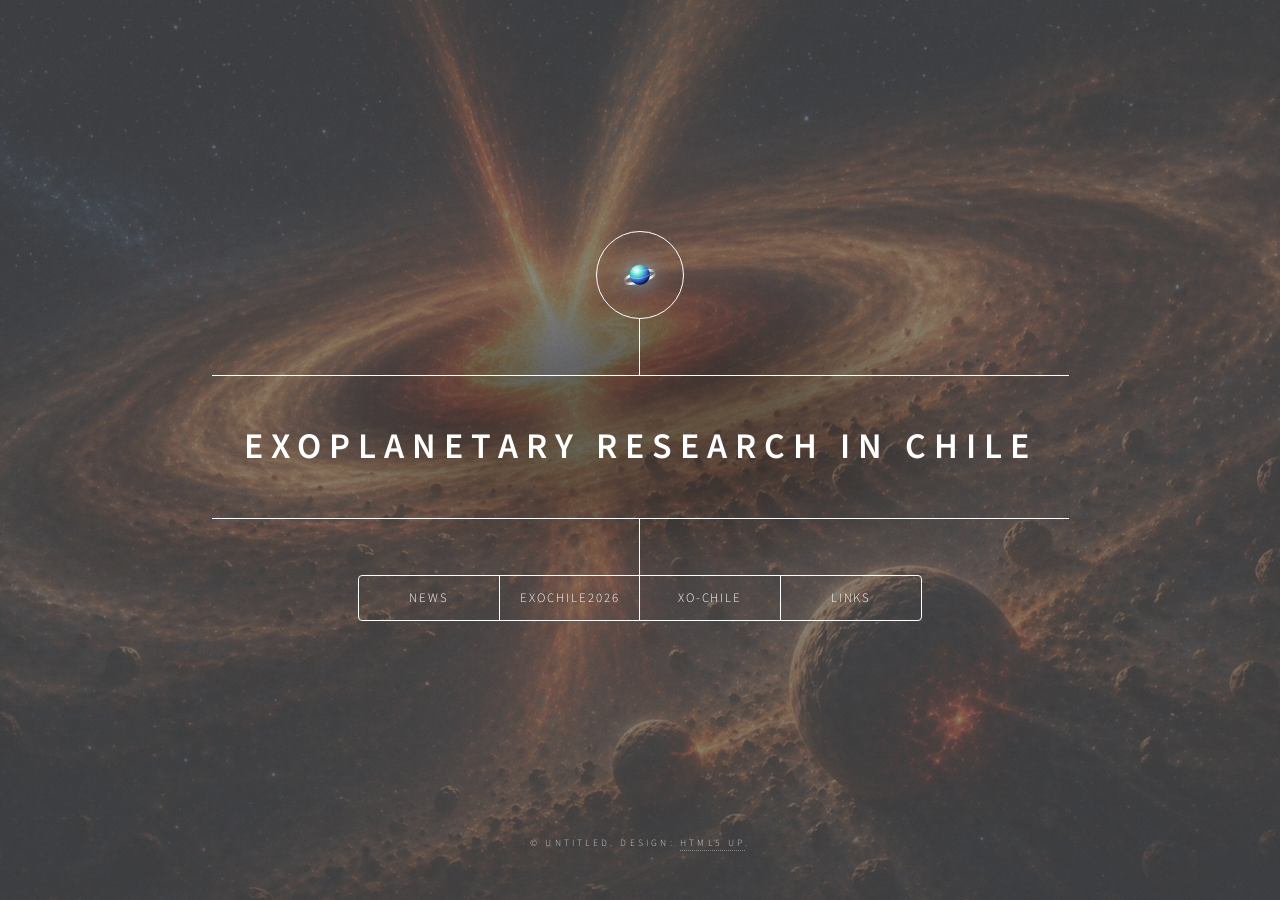
==== commit 4af11070: "Integrate XO-Chile subpage" ====
--- a/index.html
+++ b/index.html
@@ -1,362 +1,406 @@
-<!DOCTYPE HTML>
-<!--
-	Dimension by HTML5 UP
-	html5up.net | @ajlkn
-	Free for personal and commercial use under the CCA 3.0 license (html5up.net/license)
--->
-<html>
-	<head>
-		<title>Dimension by HTML5 UP</title>
-		<meta charset="utf-8" />
-		<meta name="viewport" content="width=device-width, initial-scale=1, user-scalable=no" />
-		<link rel="stylesheet" href="assets/css/main.css" />
-		<noscript><link rel="stylesheet" href="assets/css/noscript.css" /></noscript>
-	</head>
-	<body class="is-preload">
-
-		<!-- Wrapper -->
-			<div id="wrapper">
-
-				<!-- Header -->
-					<header id="header">
-						<div class="logo">
-							<span class="icon fa-gem"></span>
-						</div>
-						<div class="content">
-							<div class="inner">
-								<h1>Exoplanetary Research in Chile</h1>
-								<!--<p>A fully responsive site template designed by <a href="https://html5up.net">HTML5 UP</a> and released<br />
-								for free under the <a href="https://html5up.net/license">Creative Commons</a> license.</p>-->
-							</div>
-						</div>
-						<nav>
-							<ul>
-								<li><a href="#intro">Intro</a></li>
-								<li><a href="#work">Work</a></li>
-								<li><a href="#about">About</a></li>
-								<li><a href="#contact">Contact</a></li>
-								<!--<li><a href="#elements">Elements</a></li>-->
-							</ul>
-						</nav>
-					</header>
-
-				<!-- Main -->
-					<div id="main">
-
-						<!-- Intro -->
-							<article id="intro">
-								<h2 class="major">Intro</h2>
-								<span class="image main"><img src="images/pic01.jpg" alt="" /></span>
-								<p>Aenean ornare velit lacus, ac varius enim ullamcorper eu. Proin aliquam facilisis ante interdum congue. Integer mollis, nisl amet convallis, porttitor magna ullamcorper, amet egestas mauris. Ut magna finibus nisi nec lacinia. Nam maximus erat id euismod egestas. By the way, check out my <a href="#work">awesome work</a>.</p>
-								<p>Lorem ipsum dolor sit amet, consectetur adipiscing elit. Duis dapibus rutrum facilisis. Class aptent taciti sociosqu ad litora torquent per conubia nostra, per inceptos himenaeos. Etiam tristique libero eu nibh porttitor fermentum. Nullam venenatis erat id vehicula viverra. Nunc ultrices eros ut ultricies condimentum. Mauris risus lacus, blandit sit amet venenatis non, bibendum vitae dolor. Nunc lorem mauris, fringilla in aliquam at, euismod in lectus. Pellentesque habitant morbi tristique senectus et netus et malesuada fames ac turpis egestas. In non lorem sit amet elit placerat maximus. Pellentesque aliquam maximus risus, vel sed vehicula.</p>
-							</article>
-
-						<!-- Work -->
-							<article id="work">
-								<h2 class="major">Work</h2>
-								<span class="image main"><img src="images/pic02.jpg" alt="" /></span>
-								<p>Adipiscing magna sed dolor elit. Praesent eleifend dignissim arcu, at eleifend sapien imperdiet ac. Aliquam erat volutpat. Praesent urna nisi, fringila lorem et vehicula lacinia quam. Integer sollicitudin mauris nec lorem luctus ultrices.</p>
-								<p>Nullam et orci eu lorem consequat tincidunt vivamus et sagittis libero. Mauris aliquet magna magna sed nunc rhoncus pharetra. Pellentesque condimentum sem. In efficitur ligula tate urna. Maecenas laoreet massa vel lacinia pellentesque lorem ipsum dolor. Nullam et orci eu lorem consequat tincidunt. Vivamus et sagittis libero. Mauris aliquet magna magna sed nunc rhoncus amet feugiat tempus.</p>
-							</article>
-
-						<!-- About -->
-							<article id="about">
-								<h2 class="major">About</h2>
-								<span class="image main"><img src="images/pic03.jpg" alt="" /></span>
-								<p>Lorem ipsum dolor sit amet, consectetur et adipiscing elit. Praesent eleifend dignissim arcu, at eleifend sapien imperdiet ac. Aliquam erat volutpat. Praesent urna nisi, fringila lorem et vehicula lacinia quam. Integer sollicitudin mauris nec lorem luctus ultrices. Aliquam libero et malesuada fames ac ante ipsum primis in faucibus. Cras viverra ligula sit amet ex mollis mattis lorem ipsum dolor sit amet.</p>
-							</article>
-
-						<!-- Contact -->
-							<article id="contact">
-								<h2 class="major">Contact</h2>
-								<form method="post" action="#">
-									<div class="fields">
-										<div class="field half">
-											<label for="name">Name</label>
-											<input type="text" name="name" id="name" />
-										</div>
-										<div class="field half">
-											<label for="email">Email</label>
-											<input type="text" name="email" id="email" />
-										</div>
-										<div class="field">
-											<label for="message">Message</label>
-											<textarea name="message" id="message" rows="4"></textarea>
-										</div>
-									</div>
-									<ul class="actions">
-										<li><input type="submit" value="Send Message" class="primary" /></li>
-										<li><input type="reset" value="Reset" /></li>
-									</ul>
-								</form>
-								<ul class="icons">
-									<li><a href="#" class="icon brands fa-twitter"><span class="label">Twitter</span></a></li>
-									<li><a href="#" class="icon brands fa-facebook-f"><span class="label">Facebook</span></a></li>
-									<li><a href="#" class="icon brands fa-instagram"><span class="label">Instagram</span></a></li>
-									<li><a href="#" class="icon brands fa-github"><span class="label">GitHub</span></a></li>
-								</ul>
-							</article>
-
-						<!-- Elements -->
-							<article id="elements">
-								<h2 class="major">Elements</h2>
-
-								<section>
-									<h3 class="major">Text</h3>
-									<p>This is <b>bold</b> and this is <strong>strong</strong>. This is <i>italic</i> and this is <em>emphasized</em>.
-									This is <sup>superscript</sup> text and this is <sub>subscript</sub> text.
-									This is <u>underlined</u> and this is code: <code>for (;;) { ... }</code>. Finally, <a href="#">this is a link</a>.</p>
-									<hr />
-									<h2>Heading Level 2</h2>
-									<h3>Heading Level 3</h3>
-									<h4>Heading Level 4</h4>
-									<h5>Heading Level 5</h5>
-									<h6>Heading Level 6</h6>
-									<hr />
-									<h4>Blockquote</h4>
-									<blockquote>Fringilla nisl. Donec accumsan interdum nisi, quis tincidunt felis sagittis eget tempus euismod. Vestibulum ante ipsum primis in faucibus vestibulum. Blandit adipiscing eu felis iaculis volutpat ac adipiscing accumsan faucibus. Vestibulum ante ipsum primis in faucibus lorem ipsum dolor sit amet nullam adipiscing eu felis.</blockquote>
-									<h4>Preformatted</h4>
-									<pre><code>i = 0;
-
-while (!deck.isInOrder()) {
-    print 'Iteration ' + i;
-    deck.shuffle();
-    i++;
-}
-
-print 'It took ' + i + ' iterations to sort the deck.';</code></pre>
-								</section>
-
-								<section>
-									<h3 class="major">Lists</h3>
-
-									<h4>Unordered</h4>
-									<ul>
-										<li>Dolor pulvinar etiam.</li>
-										<li>Sagittis adipiscing.</li>
-										<li>Felis enim feugiat.</li>
-									</ul>
-
-									<h4>Alternate</h4>
-									<ul class="alt">
-										<li>Dolor pulvinar etiam.</li>
-										<li>Sagittis adipiscing.</li>
-										<li>Felis enim feugiat.</li>
-									</ul>
-
-									<h4>Ordered</h4>
-									<ol>
-										<li>Dolor pulvinar etiam.</li>
-										<li>Etiam vel felis viverra.</li>
-										<li>Felis enim feugiat.</li>
-										<li>Dolor pulvinar etiam.</li>
-										<li>Etiam vel felis lorem.</li>
-										<li>Felis enim et feugiat.</li>
-									</ol>
-									<h4>Icons</h4>
-									<ul class="icons">
-										<li><a href="#" class="icon brands fa-twitter"><span class="label">Twitter</span></a></li>
-										<li><a href="#" class="icon brands fa-facebook-f"><span class="label">Facebook</span></a></li>
-										<li><a href="#" class="icon brands fa-instagram"><span class="label">Instagram</span></a></li>
-										<li><a href="#" class="icon brands fa-github"><span class="label">Github</span></a></li>
-									</ul>
-
-									<h4>Actions</h4>
-									<ul class="actions">
-										<li><a href="#" class="button primary">Default</a></li>
-										<li><a href="#" class="button">Default</a></li>
-									</ul>
-									<ul class="actions stacked">
-										<li><a href="#" class="button primary">Default</a></li>
-										<li><a href="#" class="button">Default</a></li>
-									</ul>
-								</section>
-
-								<section>
-									<h3 class="major">Table</h3>
-									<h4>Default</h4>
-									<div class="table-wrapper">
-										<table>
-											<thead>
-												<tr>
-													<th>Name</th>
-													<th>Description</th>
-													<th>Price</th>
-												</tr>
-											</thead>
-											<tbody>
-												<tr>
-													<td>Item One</td>
-													<td>Ante turpis integer aliquet porttitor.</td>
-													<td>29.99</td>
-												</tr>
-												<tr>
-													<td>Item Two</td>
-													<td>Vis ac commodo adipiscing arcu aliquet.</td>
-													<td>19.99</td>
-												</tr>
-												<tr>
-													<td>Item Three</td>
-													<td> Morbi faucibus arcu accumsan lorem.</td>
-													<td>29.99</td>
-												</tr>
-												<tr>
-													<td>Item Four</td>
-													<td>Vitae integer tempus condimentum.</td>
-													<td>19.99</td>
-												</tr>
-												<tr>
-													<td>Item Five</td>
-													<td>Ante turpis integer aliquet porttitor.</td>
-													<td>29.99</td>
-												</tr>
-											</tbody>
-											<tfoot>
-												<tr>
-													<td colspan="2"></td>
-													<td>100.00</td>
-												</tr>
-											</tfoot>
-										</table>
-									</div>
-
-									<h4>Alternate</h4>
-									<div class="table-wrapper">
-										<table class="alt">
-											<thead>
-												<tr>
-													<th>Name</th>
-													<th>Description</th>
-													<th>Price</th>
-												</tr>
-											</thead>
-											<tbody>
-												<tr>
-													<td>Item One</td>
-													<td>Ante turpis integer aliquet porttitor.</td>
-													<td>29.99</td>
-												</tr>
-												<tr>
-													<td>Item Two</td>
-													<td>Vis ac commodo adipiscing arcu aliquet.</td>
-													<td>19.99</td>
-												</tr>
-												<tr>
-													<td>Item Three</td>
-													<td> Morbi faucibus arcu accumsan lorem.</td>
-													<td>29.99</td>
-												</tr>
-												<tr>
-													<td>Item Four</td>
-													<td>Vitae integer tempus condimentum.</td>
-													<td>19.99</td>
-												</tr>
-												<tr>
-													<td>Item Five</td>
-													<td>Ante turpis integer aliquet porttitor.</td>
-													<td>29.99</td>
-												</tr>
-											</tbody>
-											<tfoot>
-												<tr>
-													<td colspan="2"></td>
-													<td>100.00</td>
-												</tr>
-											</tfoot>
-										</table>
-									</div>
-								</section>
-
-								<section>
-									<h3 class="major">Buttons</h3>
-									<ul class="actions">
-										<li><a href="#" class="button primary">Primary</a></li>
-										<li><a href="#" class="button">Default</a></li>
-									</ul>
-									<ul class="actions">
-										<li><a href="#" class="button">Default</a></li>
-										<li><a href="#" class="button small">Small</a></li>
-									</ul>
-									<ul class="actions">
-										<li><a href="#" class="button primary icon solid fa-download">Icon</a></li>
-										<li><a href="#" class="button icon solid fa-download">Icon</a></li>
-									</ul>
-									<ul class="actions">
-										<li><span class="button primary disabled">Disabled</span></li>
-										<li><span class="button disabled">Disabled</span></li>
-									</ul>
-								</section>
-
-								<section>
-									<h3 class="major">Form</h3>
-									<form method="post" action="#">
-										<div class="fields">
-											<div class="field half">
-												<label for="demo-name">Name</label>
-												<input type="text" name="demo-name" id="demo-name" value="" placeholder="Jane Doe" />
-											</div>
-											<div class="field half">
-												<label for="demo-email">Email</label>
-												<input type="email" name="demo-email" id="demo-email" value="" placeholder="jane@untitled.tld" />
-											</div>
-											<div class="field">
-												<label for="demo-category">Category</label>
-												<select name="demo-category" id="demo-category">
-													<option value="">-</option>
-													<option value="1">Manufacturing</option>
-													<option value="1">Shipping</option>
-													<option value="1">Administration</option>
-													<option value="1">Human Resources</option>
-												</select>
-											</div>
-											<div class="field half">
-												<input type="radio" id="demo-priority-low" name="demo-priority" checked>
-												<label for="demo-priority-low">Low</label>
-											</div>
-											<div class="field half">
-												<input type="radio" id="demo-priority-high" name="demo-priority">
-												<label for="demo-priority-high">High</label>
-											</div>
-											<div class="field half">
-												<input type="checkbox" id="demo-copy" name="demo-copy">
-												<label for="demo-copy">Email me a copy</label>
-											</div>
-											<div class="field half">
-												<input type="checkbox" id="demo-human" name="demo-human" checked>
-												<label for="demo-human">Not a robot</label>
-											</div>
-											<div class="field">
-												<label for="demo-message">Message</label>
-												<textarea name="demo-message" id="demo-message" placeholder="Enter your message" rows="6"></textarea>
-											</div>
-										</div>
-										<ul class="actions">
-											<li><input type="submit" value="Send Message" class="primary" /></li>
-											<li><input type="reset" value="Reset" /></li>
-										</ul>
-									</form>
-								</section>
-
-							</article>
-
-					</div>
-
-				<!-- Footer -->
-					<footer id="footer">
-						<p class="copyright">&copy; Untitled. Design: <a href="https://html5up.net">HTML5 UP</a>.</p>
-					</footer>
-
-			</div>
-
-		<!-- BG -->
-			<div id="bg"></div>
-
-		<!-- Scripts -->
-			<script src="assets/js/jquery.min.js"></script>
-			<script src="assets/js/browser.min.js"></script>
-			<script src="assets/js/breakpoints.min.js"></script>
-			<script src="assets/js/util.js"></script>
-			<script src="assets/js/main.js"></script>
-
-	</body>
-</html>
+<!DOCTYPE HTML>
+<!--
+	Dimension by HTML5 UP
+	html5up.net | @ajlkn
+	Free for personal and commercial use under the CCA 3.0 license (html5up.net/license)
+-->
+<html>
+	<head>
+		<title>Exoplanetary Research in Chile</title>
+		<meta charset="utf-8" />
+		<meta name="viewport" content="width=device-width, initial-scale=1, user-scalable=no" />
+		<link rel="stylesheet" href="assets/css/main.css" />
+		<noscript><link rel="stylesheet" href="assets/css/noscript.css" /></noscript>
+	
+		<style>
+			/* Custom additions for the Exoplanets Chile landing page */
+			.logo .planet-logo {
+				display: flex;
+				align-items: center;
+				justify-content: center;
+				width: 100%;
+				height: 100%;
+			}
+			.logo .planet-logo svg {
+				width: 2.35rem;
+				height: 2.35rem;
+				display: block;
+				filter: drop-shadow(0 0 0.55rem rgba(129, 221, 255, 0.65));
+			}
+			.home-button {
+				position: fixed;
+				top: 1rem;
+				left: 1rem;
+				z-index: 10000;
+				display: none;
+				border-bottom: 0;
+				border: solid 1px rgba(255,255,255,0.55);
+				border-radius: 4px;
+				padding: 0.45rem 0.75rem;
+				background: rgba(10, 12, 18, 0.72);
+				backdrop-filter: blur(8px);
+				font-size: 0.75rem;
+				letter-spacing: 0.14rem;
+				text-transform: uppercase;
+				line-height: 1;
+			}
+			.home-button:hover { background: rgba(255,255,255,0.10); }
+			body.is-article-visible .home-button { display: inline-flex; align-items: center; gap: 0.35rem; }
+			@media screen and (max-width: 736px) {
+				.home-button { top: 0.65rem; left: 0.65rem; }
+			}
+		</style>
+	</head>
+	<body class="is-preload">
+
+		<a class="home-button" href="#" aria-label="Return to opening page">← Home</a>
+
+		<!-- Wrapper -->
+			<div id="wrapper">
+
+				<!-- Header -->
+					<header id="header">
+						<div class="logo">
+							<span class="planet-logo" aria-hidden="true">
+								<svg viewBox="0 0 100 100" role="img" focusable="false">
+									<defs>
+										<radialGradient id="planetBody" cx="34%" cy="28%" r="70%">
+											<stop offset="0%" stop-color="#ffffff"/>
+											<stop offset="16%" stop-color="#bdf7ff"/>
+											<stop offset="45%" stop-color="#4fd1c5"/>
+											<stop offset="78%" stop-color="#3156d4"/>
+											<stop offset="100%" stop-color="#101c45"/>
+										</radialGradient>
+										<linearGradient id="planetRing" x1="0" x2="1">
+											<stop offset="0%" stop-color="rgba(255,255,255,0)"/>
+											<stop offset="18%" stop-color="#ffffff"/>
+											<stop offset="52%" stop-color="#8ff4ff"/>
+											<stop offset="82%" stop-color="#ffffff"/>
+											<stop offset="100%" stop-color="rgba(255,255,255,0)"/>
+										</linearGradient>
+									</defs>
+									<ellipse cx="50" cy="56" rx="44" ry="13" fill="none" stroke="url(#planetRing)" stroke-width="7" transform="rotate(-17 50 56)" opacity="0.95"/>
+									<circle cx="50" cy="50" r="27" fill="url(#planetBody)"/>
+									<path d="M23 55 C38 63 62 61 78 49" fill="none" stroke="rgba(255,255,255,0.35)" stroke-width="3" stroke-linecap="round"/>
+									<path d="M32 36 C47 42 60 41 72 35" fill="none" stroke="rgba(255,255,255,0.25)" stroke-width="3" stroke-linecap="round"/>
+								</svg>
+							</span>
+						</div>
+						<div class="content">
+							<div class="inner">
+								<h1>Exoplanetary Research in Chile</h1>
+								<!--<p>A fully responsive site template designed by <a href="https://html5up.net">HTML5 UP</a> and released<br />
+								for free under the <a href="https://html5up.net/license">Creative Commons</a> license.</p>-->
+							</div>
+						</div>
+						<nav>
+							<ul>
+								<li><a href="#intro">News</a></li>
+								<li><a href="https://exochile2026.github.io/">ExoChile2026</a></li>
+								<li><a href="xo-chile.html">XO-Chile</a></li>
+								<li><a href="#links">Links</a></li>
+								<!--<li><a href="#elements">Elements</a></li>-->
+							</ul>
+						</nav>
+					</header>
+
+				<!-- Main -->
+					<div id="main">
+
+						<!-- News -->
+							<article id="intro">
+								<h2 class="major">News</h2>
+								<span class="image main"><img src="images/pic01.jpg" alt="" /></span>
+								<p>Aenean ornare velit lacus, ac varius enim ullamcorper eu. Proin aliquam facilisis ante interdum congue. Integer mollis, nisl amet convallis, porttitor magna ullamcorper, amet egestas mauris. Ut magna finibus nisi nec lacinia. Nam maximus erat id euismod egestas. By the way, check out my <a href="#work">awesome work</a>.</p>
+								<p>Lorem ipsum dolor sit amet, consectetur adipiscing elit. Duis dapibus rutrum facilisis. Class aptent taciti sociosqu ad litora torquent per conubia nostra, per inceptos himenaeos. Etiam tristique libero eu nibh porttitor fermentum. Nullam venenatis erat id vehicula viverra. Nunc ultrices eros ut ultricies condimentum. Mauris risus lacus, blandit sit amet venenatis non, bibendum vitae dolor. Nunc lorem mauris, fringilla in aliquam at, euismod in lectus. Pellentesque habitant morbi tristique senectus et netus et malesuada fames ac turpis egestas. In non lorem sit amet elit placerat maximus. Pellentesque aliquam maximus risus, vel sed vehicula.</p>
+							</article>
+
+						<!-- Work -->
+							<article id="work">
+								<h2 class="major">Work</h2>
+								<span class="image main"><img src="images/pic02.jpg" alt="" /></span>
+								<p>Adipiscing magna sed dolor elit. Praesent eleifend dignissim arcu, at eleifend sapien imperdiet ac. Aliquam erat volutpat. Praesent urna nisi, fringila lorem et vehicula lacinia quam. Integer sollicitudin mauris nec lorem luctus ultrices.</p>
+								<p>Nullam et orci eu lorem consequat tincidunt vivamus et sagittis libero. Mauris aliquet magna magna sed nunc rhoncus pharetra. Pellentesque condimentum sem. In efficitur ligula tate urna. Maecenas laoreet massa vel lacinia pellentesque lorem ipsum dolor. Nullam et orci eu lorem consequat tincidunt. Vivamus et sagittis libero. Mauris aliquet magna magna sed nunc rhoncus amet feugiat tempus.</p>
+							</article>
+
+						<!-- About -->
+							<article id="about">
+								<h2 class="major">About</h2>
+								<span class="image main"><img src="images/pic03.jpg" alt="" /></span>
+								<p>Lorem ipsum dolor sit amet, consectetur et adipiscing elit. Praesent eleifend dignissim arcu, at eleifend sapien imperdiet ac. Aliquam erat volutpat. Praesent urna nisi, fringila lorem et vehicula lacinia quam. Integer sollicitudin mauris nec lorem luctus ultrices. Aliquam libero et malesuada fames ac ante ipsum primis in faucibus. Cras viverra ligula sit amet ex mollis mattis lorem ipsum dolor sit amet.</p>
+							</article>
+
+						<!-- Links -->
+							<article id="links">
+								<h2 class="major">Links</h2>
+								<p>Useful entry points for the Chilean exoplanet community.</p>
+								<ul class="actions stacked">
+									<li><a href="https://exochile2026.github.io/" class="button primary">ExoChile2026 meeting</a></li>
+									<li><a href="xo-chile.html" class="button">XO-Chile searchable database</a></li>
+								</ul>
+								<p>XO-Chile is a prototype searchable database for finding people, institutes, scientific interests, languages, and technical skills within the exoplanet community in Chile.</p>
+							</article>
+
+						<!-- Elements -->
+							<article id="elements">
+								<h2 class="major">Elements</h2>
+
+								<section>
+									<h3 class="major">Text</h3>
+									<p>This is <b>bold</b> and this is <strong>strong</strong>. This is <i>italic</i> and this is <em>emphasized</em>.
+									This is <sup>superscript</sup> text and this is <sub>subscript</sub> text.
+									This is <u>underlined</u> and this is code: <code>for (;;) { ... }</code>. Finally, <a href="#">this is a link</a>.</p>
+									<hr />
+									<h2>Heading Level 2</h2>
+									<h3>Heading Level 3</h3>
+									<h4>Heading Level 4</h4>
+									<h5>Heading Level 5</h5>
+									<h6>Heading Level 6</h6>
+									<hr />
+									<h4>Blockquote</h4>
+									<blockquote>Fringilla nisl. Donec accumsan interdum nisi, quis tincidunt felis sagittis eget tempus euismod. Vestibulum ante ipsum primis in faucibus vestibulum. Blandit adipiscing eu felis iaculis volutpat ac adipiscing accumsan faucibus. Vestibulum ante ipsum primis in faucibus lorem ipsum dolor sit amet nullam adipiscing eu felis.</blockquote>
+									<h4>Preformatted</h4>
+									<pre><code>i = 0;
+
+while (!deck.isInOrder()) {
+    print 'Iteration ' + i;
+    deck.shuffle();
+    i++;
+}
+
+print 'It took ' + i + ' iterations to sort the deck.';</code></pre>
+								</section>
+
+								<section>
+									<h3 class="major">Lists</h3>
+
+									<h4>Unordered</h4>
+									<ul>
+										<li>Dolor pulvinar etiam.</li>
+										<li>Sagittis adipiscing.</li>
+										<li>Felis enim feugiat.</li>
+									</ul>
+
+									<h4>Alternate</h4>
+									<ul class="alt">
+										<li>Dolor pulvinar etiam.</li>
+										<li>Sagittis adipiscing.</li>
+										<li>Felis enim feugiat.</li>
+									</ul>
+
+									<h4>Ordered</h4>
+									<ol>
+										<li>Dolor pulvinar etiam.</li>
+										<li>Etiam vel felis viverra.</li>
+										<li>Felis enim feugiat.</li>
+										<li>Dolor pulvinar etiam.</li>
+										<li>Etiam vel felis lorem.</li>
+										<li>Felis enim et feugiat.</li>
+									</ol>
+									<h4>Icons</h4>
+									<ul class="icons">
+										<li><a href="#" class="icon brands fa-twitter"><span class="label">Twitter</span></a></li>
+										<li><a href="#" class="icon brands fa-facebook-f"><span class="label">Facebook</span></a></li>
+										<li><a href="#" class="icon brands fa-instagram"><span class="label">Instagram</span></a></li>
+										<li><a href="#" class="icon brands fa-github"><span class="label">Github</span></a></li>
+									</ul>
+
+									<h4>Actions</h4>
+									<ul class="actions">
+										<li><a href="#" class="button primary">Default</a></li>
+										<li><a href="#" class="button">Default</a></li>
+									</ul>
+									<ul class="actions stacked">
+										<li><a href="#" class="button primary">Default</a></li>
+										<li><a href="#" class="button">Default</a></li>
+									</ul>
+								</section>
+
+								<section>
+									<h3 class="major">Table</h3>
+									<h4>Default</h4>
+									<div class="table-wrapper">
+										<table>
+											<thead>
+												<tr>
+													<th>Name</th>
+													<th>Description</th>
+													<th>Price</th>
+												</tr>
+											</thead>
+											<tbody>
+												<tr>
+													<td>Item One</td>
+													<td>Ante turpis integer aliquet porttitor.</td>
+													<td>29.99</td>
+												</tr>
+												<tr>
+													<td>Item Two</td>
+													<td>Vis ac commodo adipiscing arcu aliquet.</td>
+													<td>19.99</td>
+												</tr>
+												<tr>
+													<td>Item Three</td>
+													<td> Morbi faucibus arcu accumsan lorem.</td>
+													<td>29.99</td>
+												</tr>
+												<tr>
+													<td>Item Four</td>
+													<td>Vitae integer tempus condimentum.</td>
+													<td>19.99</td>
+												</tr>
+												<tr>
+													<td>Item Five</td>
+													<td>Ante turpis integer aliquet porttitor.</td>
+													<td>29.99</td>
+												</tr>
+											</tbody>
+											<tfoot>
+												<tr>
+													<td colspan="2"></td>
+													<td>100.00</td>
+												</tr>
+											</tfoot>
+										</table>
+									</div>
+
+									<h4>Alternate</h4>
+									<div class="table-wrapper">
+										<table class="alt">
+											<thead>
+												<tr>
+													<th>Name</th>
+													<th>Description</th>
+													<th>Price</th>
+												</tr>
+											</thead>
+											<tbody>
+												<tr>
+													<td>Item One</td>
+													<td>Ante turpis integer aliquet porttitor.</td>
+													<td>29.99</td>
+												</tr>
+												<tr>
+													<td>Item Two</td>
+													<td>Vis ac commodo adipiscing arcu aliquet.</td>
+													<td>19.99</td>
+												</tr>
+												<tr>
+													<td>Item Three</td>
+													<td> Morbi faucibus arcu accumsan lorem.</td>
+													<td>29.99</td>
+												</tr>
+												<tr>
+													<td>Item Four</td>
+													<td>Vitae integer tempus condimentum.</td>
+													<td>19.99</td>
+												</tr>
+												<tr>
+													<td>Item Five</td>
+													<td>Ante turpis integer aliquet porttitor.</td>
+													<td>29.99</td>
+												</tr>
+											</tbody>
+											<tfoot>
+												<tr>
+													<td colspan="2"></td>
+													<td>100.00</td>
+												</tr>
+											</tfoot>
+										</table>
+									</div>
+								</section>
+
+								<section>
+									<h3 class="major">Buttons</h3>
+									<ul class="actions">
+										<li><a href="#" class="button primary">Primary</a></li>
+										<li><a href="#" class="button">Default</a></li>
+									</ul>
+									<ul class="actions">
+										<li><a href="#" class="button">Default</a></li>
+										<li><a href="#" class="button small">Small</a></li>
+									</ul>
+									<ul class="actions">
+										<li><a href="#" class="button primary icon solid fa-download">Icon</a></li>
+										<li><a href="#" class="button icon solid fa-download">Icon</a></li>
+									</ul>
+									<ul class="actions">
+										<li><span class="button primary disabled">Disabled</span></li>
+										<li><span class="button disabled">Disabled</span></li>
+									</ul>
+								</section>
+
+								<section>
+									<h3 class="major">Form</h3>
+									<form method="post" action="#">
+										<div class="fields">
+											<div class="field half">
+												<label for="demo-name">Name</label>
+												<input type="text" name="demo-name" id="demo-name" value="" placeholder="Jane Doe" />
+											</div>
+											<div class="field half">
+												<label for="demo-email">Email</label>
+												<input type="email" name="demo-email" id="demo-email" value="" placeholder="jane@untitled.tld" />
+											</div>
+											<div class="field">
+												<label for="demo-category">Category</label>
+												<select name="demo-category" id="demo-category">
+													<option value="">-</option>
+													<option value="1">Manufacturing</option>
+													<option value="1">Shipping</option>
+													<option value="1">Administration</option>
+													<option value="1">Human Resources</option>
+												</select>
+											</div>
+											<div class="field half">
+												<input type="radio" id="demo-priority-low" name="demo-priority" checked>
+												<label for="demo-priority-low">Low</label>
+											</div>
+											<div class="field half">
+												<input type="radio" id="demo-priority-high" name="demo-priority">
+												<label for="demo-priority-high">High</label>
+											</div>
+											<div class="field half">
+												<input type="checkbox" id="demo-copy" name="demo-copy">
+												<label for="demo-copy">Email me a copy</label>
+											</div>
+											<div class="field half">
+												<input type="checkbox" id="demo-human" name="demo-human" checked>
+												<label for="demo-human">Not a robot</label>
+											</div>
+											<div class="field">
+												<label for="demo-message">Message</label>
+												<textarea name="demo-message" id="demo-message" placeholder="Enter your message" rows="6"></textarea>
+											</div>
+										</div>
+										<ul class="actions">
+											<li><input type="submit" value="Send Message" class="primary" /></li>
+											<li><input type="reset" value="Reset" /></li>
+										</ul>
+									</form>
+								</section>
+
+							</article>
+
+					</div>
+
+				<!-- Footer -->
+					<footer id="footer">
+						<p class="copyright">&copy; Untitled. Design: <a href="https://html5up.net">HTML5 UP</a>.</p>
+					</footer>
+
+			</div>
+
+		<!-- BG -->
+			<div id="bg"></div>
+
+		<!-- Scripts -->
+			<script src="assets/js/jquery.min.js"></script>
+			<script src="assets/js/browser.min.js"></script>
+			<script src="assets/js/breakpoints.min.js"></script>
+			<script src="assets/js/util.js"></script>
+			<script src="assets/js/main.js"></script>
+
+	</body>
+</html>
--- a/assets/css/main.css
+++ b/assets/css/main.css
@@ -1158,7 +1158,7 @@
 			-webkit-transition: -webkit-transform 0.325s ease-in-out, -webkit-filter 0.325s ease-in-out;
 			-ms-transition: -ms-transform 0.325s ease-in-out, -ms-filter 0.325s ease-in-out;
 			transition: transform 0.325s ease-in-out, filter 0.325s ease-in-out;
-			background-image: url("../../images/bg.jpg");
+			background-image: url("../../images/bg_exoplanet_system.svg");
 			background-position: center;
 			background-size: cover;
 			background-repeat: no-repeat;
@@ -1658,4 +1658,31 @@
 
 		body.is-preload #footer {
 			opacity: 0;
-		}+		}
+/* Exoplanets Chile custom refinements */
+#bg:after {
+	background-image: url("../../images/bg_exoplanet_user.jpg");
+	background-position: center center;
+	background-size: cover;
+}
+
+#header nav ul li a {
+	display: flex;
+	align-items: center;
+	justify-content: center;
+	text-align: center;
+	min-width: 8.75rem;
+	height: 2.75rem;
+	line-height: 1.1;
+	padding: 0 1rem;
+	letter-spacing: 0.12rem;
+	white-space: nowrap;
+}
+
+@media screen and (max-width: 736px) {
+	#header nav ul li a {
+		min-width: 7.5rem;
+		letter-spacing: 0.08rem;
+		padding: 0 0.65rem;
+	}
+}
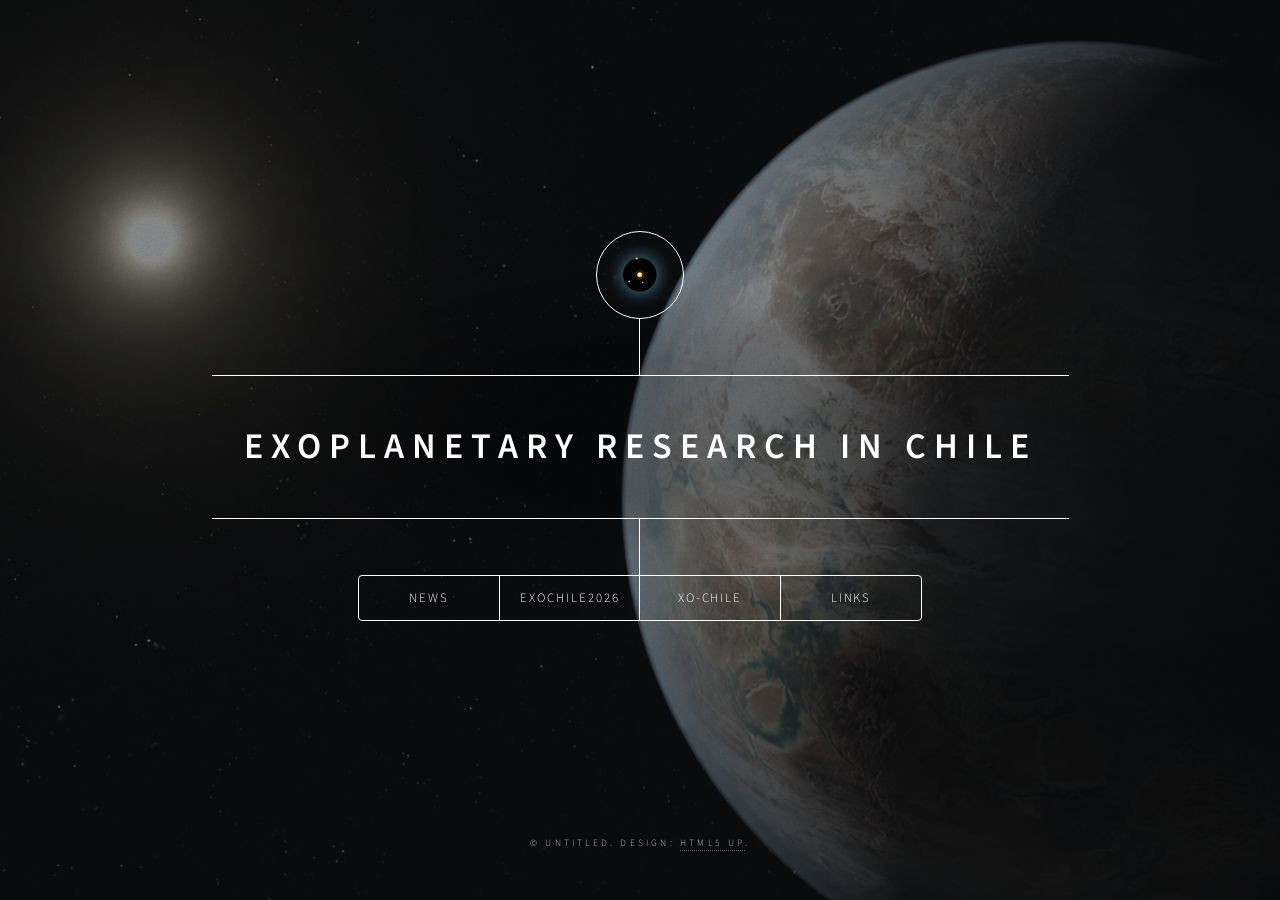
==== commit 302d493b: "adding planets" ====
--- a/index.html
+++ b/index.html
@@ -62,27 +62,53 @@
 					<header id="header">
 						<div class="logo">
 							<span class="planet-logo" aria-hidden="true">
-								<svg viewBox="0 0 100 100" role="img" focusable="false">
+								<svg viewBox="-85 -85 270 270" role="img" focusable="false">
 									<defs>
-										<radialGradient id="planetBody" cx="34%" cy="28%" r="70%">
+										<radialGradient id="starGlow" cx="38%" cy="32%" r="70%">
 											<stop offset="0%" stop-color="#ffffff"/>
-											<stop offset="16%" stop-color="#bdf7ff"/>
-											<stop offset="45%" stop-color="#4fd1c5"/>
-											<stop offset="78%" stop-color="#3156d4"/>
-											<stop offset="100%" stop-color="#101c45"/>
+											<stop offset="28%" stop-color="#fff6b8"/>
+											<stop offset="62%" stop-color="#ffd15c"/>
+											<stop offset="100%" stop-color="#ff8a3d"/>
 										</radialGradient>
-										<linearGradient id="planetRing" x1="0" x2="1">
-											<stop offset="0%" stop-color="rgba(255,255,255,0)"/>
-											<stop offset="18%" stop-color="#ffffff"/>
-											<stop offset="52%" stop-color="#8ff4ff"/>
-											<stop offset="82%" stop-color="#ffffff"/>
-											<stop offset="100%" stop-color="rgba(255,255,255,0)"/>
-										</linearGradient>
+										<radialGradient id="planetBlue" cx="35%" cy="30%" r="70%">
+											<stop offset="0%" stop-color="#ffffff"/>
+											<stop offset="45%" stop-color="#7ee7ff"/>
+											<stop offset="100%" stop-color="#3156d4"/>
+										</radialGradient>
+										<radialGradient id="planetTeal" cx="35%" cy="30%" r="70%">
+											<stop offset="0%" stop-color="#ffffff"/>
+											<stop offset="50%" stop-color="#4fd1c5"/>
+											<stop offset="100%" stop-color="#0f6b73"/>
+										</radialGradient>
+										<radialGradient id="planetRose" cx="35%" cy="30%" r="70%">
+											<stop offset="0%" stop-color="#ffffff"/>
+											<stop offset="48%" stop-color="#ffb0d4"/>
+											<stop offset="100%" stop-color="#b24a82"/>
+										</radialGradient>
 									</defs>
-									<ellipse cx="50" cy="56" rx="44" ry="13" fill="none" stroke="url(#planetRing)" stroke-width="7" transform="rotate(-17 50 56)" opacity="0.95"/>
-									<circle cx="50" cy="50" r="27" fill="url(#planetBody)"/>
-									<path d="M23 55 C38 63 62 61 78 49" fill="none" stroke="rgba(255,255,255,0.35)" stroke-width="3" stroke-linecap="round"/>
-									<path d="M32 36 C47 42 60 41 72 35" fill="none" stroke="rgba(255,255,255,0.25)" stroke-width="3" stroke-linecap="round"/>
+
+									<!-- Three orbital periods follow Kepler's third law approximately: P ∝ a^(3/2).
+									     Orbital radii are increased by a further factor of 1.5: 60, 90, and 120 SVG units.
+									     The animateTransform elements rotate each planet around the star at (50,50). -->
+									<circle class="orbit-ring" cx="50" cy="50" r="60"/>
+									<circle class="orbit-ring" cx="50" cy="50" r="90"/>
+									<circle class="orbit-ring" cx="50" cy="50" r="120"/>
+
+									<circle cx="50" cy="50" r="19" fill="url(#starGlow)"/>
+									<circle cx="50" cy="50" r="30" fill="none" stroke="rgba(255,210,95,0.28)" stroke-width="7"/>
+
+									<g class="orbiting-planet planet-inner">
+										<animateTransform attributeName="transform" type="rotate" from="0 50 50" to="360 50 50" dur="5.9s" repeatCount="indefinite" />
+										<circle cx="110" cy="50" r="6.2" fill="url(#planetBlue)"/>
+									</g>
+									<g class="orbiting-planet planet-middle">
+										<animateTransform attributeName="transform" type="rotate" from="110 50 50" to="470 50 50" dur="10.8s" repeatCount="indefinite" />
+										<circle cx="140" cy="50" r="7.6" fill="url(#planetTeal)"/>
+									</g>
+									<g class="orbiting-planet planet-outer">
+										<animateTransform attributeName="transform" type="rotate" from="235 50 50" to="595 50 50" dur="16.7s" repeatCount="indefinite" />
+										<circle cx="170" cy="50" r="8.4" fill="url(#planetRose)"/>
+									</g>
 								</svg>
 							</span>
 						</div>
@@ -135,10 +161,13 @@
 								<h2 class="major">Links</h2>
 								<p>Useful entry points for the Chilean exoplanet community.</p>
 								<ul class="actions stacked">
+								        <li><a href="https://sochias.cl/" class="button primary">Sociedad Chilena de Astronomía (SOCHIAS)</a></li>
+									<li><a href="https://www.eso.org/public/chile/" class="button primary">ESO Chile</a></li>
+									<li><a href="https://science.nasa.gov/exoplanets/" class="button primary">NASA Exoplanets</a></li>
+									<li><a href="https://iauarchive.eso.org/public/themes/naming_exoplanets/" class="button primary">IAU Naming of Exoplanets</a></li>
 									<li><a href="https://exochile2026.github.io/" class="button primary">ExoChile2026 meeting</a></li>
-									<li><a href="xo-chile.html" class="button">XO-Chile searchable database</a></li>
 								</ul>
-								<p>XO-Chile is a prototype searchable database for finding people, institutes, scientific interests, languages, and technical skills within the exoplanet community in Chile.</p>
+								<!-- <p>XO-Chile is a prototype searchable database for finding people, institutes, scientific interests, languages, and technical skills within the exoplanet community in Chile.</p> -->
 							</article>
 
 						<!-- Elements -->
--- a/assets/css/main.css
+++ b/assets/css/main.css
@@ -1661,7 +1661,7 @@
 		}
 /* Exoplanets Chile custom refinements */
 #bg:after {
-	background-image: url("../../images/bg_exoplanet_user.jpg");
+	background-image: url("../../images/exoplanet_2.jpg");
 	background-position: center center;
 	background-size: cover;
 }
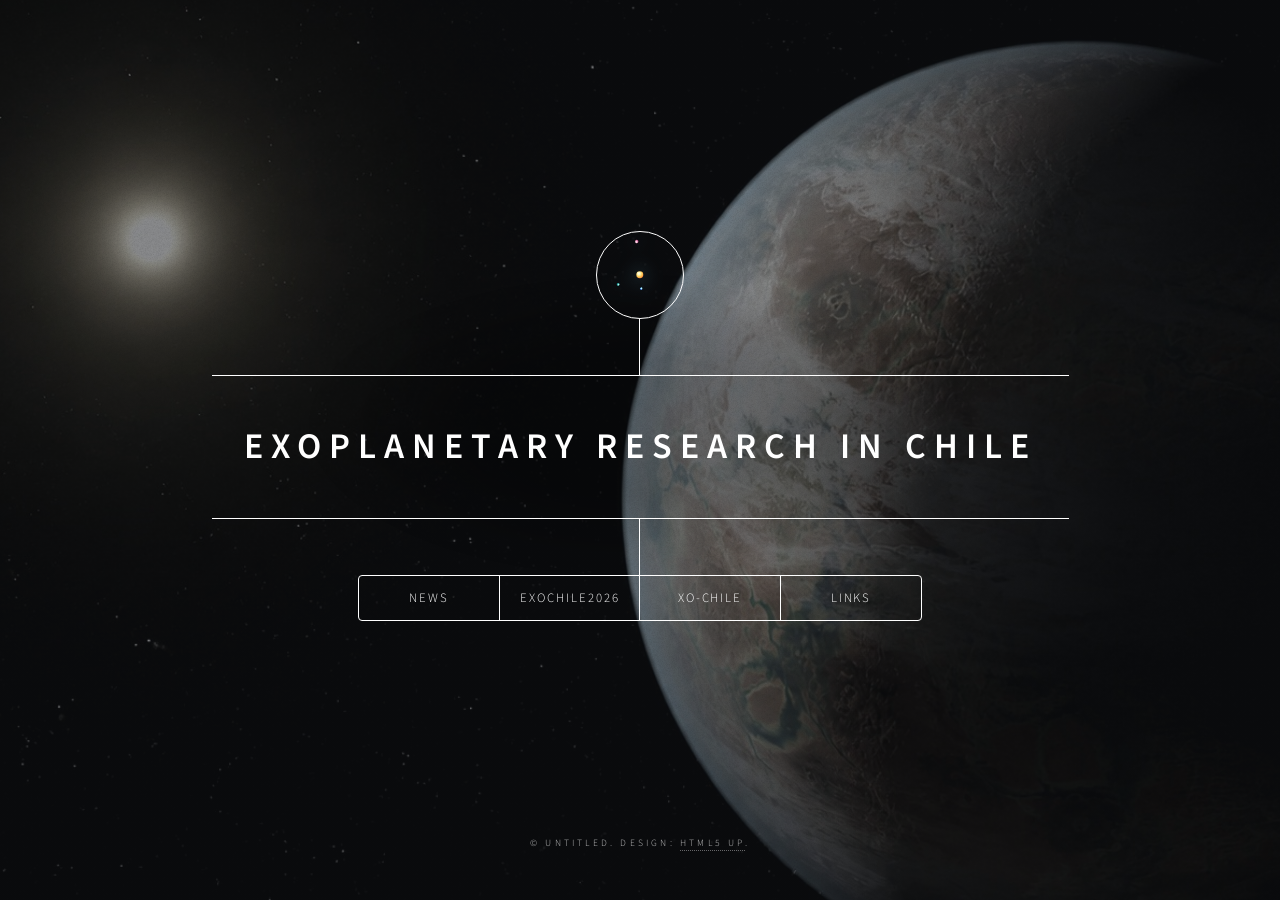
==== commit 76c62600: "improving planets" ====
--- a/index.html
+++ b/index.html
@@ -90,24 +90,24 @@
 									<!-- Three orbital periods follow Kepler's third law approximately: P ∝ a^(3/2).
 									     Orbital radii are increased by a further factor of 1.5: 60, 90, and 120 SVG units.
 									     The animateTransform elements rotate each planet around the star at (50,50). -->
-									<circle class="orbit-ring" cx="50" cy="50" r="60"/>
+									<!-- <circle class="orbit-ring" cx="50" cy="50" r="60"/>
 									<circle class="orbit-ring" cx="50" cy="50" r="90"/>
-									<circle class="orbit-ring" cx="50" cy="50" r="120"/>
-
-									<circle cx="50" cy="50" r="19" fill="url(#starGlow)"/>
-									<circle cx="50" cy="50" r="30" fill="none" stroke="rgba(255,210,95,0.28)" stroke-width="7"/>
+									<circle class="orbit-ring" cx="50" cy="50" r="180"/> -->
+
+									<circle cx="50" cy="50" r="25" fill="url(#starGlow)"/>
+									<!-- <circle cx="50" cy="50" r="30" fill="none" stroke="rgba(255,210,95,0.28)" stroke-width="7"/> -->
 
 									<g class="orbiting-planet planet-inner">
 										<animateTransform attributeName="transform" type="rotate" from="0 50 50" to="360 50 50" dur="5.9s" repeatCount="indefinite" />
-										<circle cx="110" cy="50" r="6.2" fill="url(#planetBlue)"/>
+										<circle cx="150" cy="50" r="9.2" fill="url(#planetBlue)"/>
 									</g>
 									<g class="orbiting-planet planet-middle">
 										<animateTransform attributeName="transform" type="rotate" from="110 50 50" to="470 50 50" dur="10.8s" repeatCount="indefinite" />
-										<circle cx="140" cy="50" r="7.6" fill="url(#planetTeal)"/>
+										<circle cx="220" cy="50" r="10.2" fill="url(#planetTeal)"/>
 									</g>
 									<g class="orbiting-planet planet-outer">
 										<animateTransform attributeName="transform" type="rotate" from="235 50 50" to="595 50 50" dur="16.7s" repeatCount="indefinite" />
-										<circle cx="170" cy="50" r="8.4" fill="url(#planetRose)"/>
+										<circle cx="290" cy="50" r="12.0" fill="url(#planetRose)"/>
 									</g>
 								</svg>
 							</span>
--- a/assets/css/main.css
+++ b/assets/css/main.css
@@ -1296,11 +1296,18 @@
 			line-height: 5.5rem;
 			border: solid 1px #ffffff;
 			border-radius: 100%;
+			overflow: visible;
 		}
 
 			#header .logo .icon:before {
 				font-size: 2rem;
 			}
+
+			.logo .planet-logo svg {
+			    overflow: visible;
+			}
+			
+
 
 		#header .content {
 			border-style: solid;
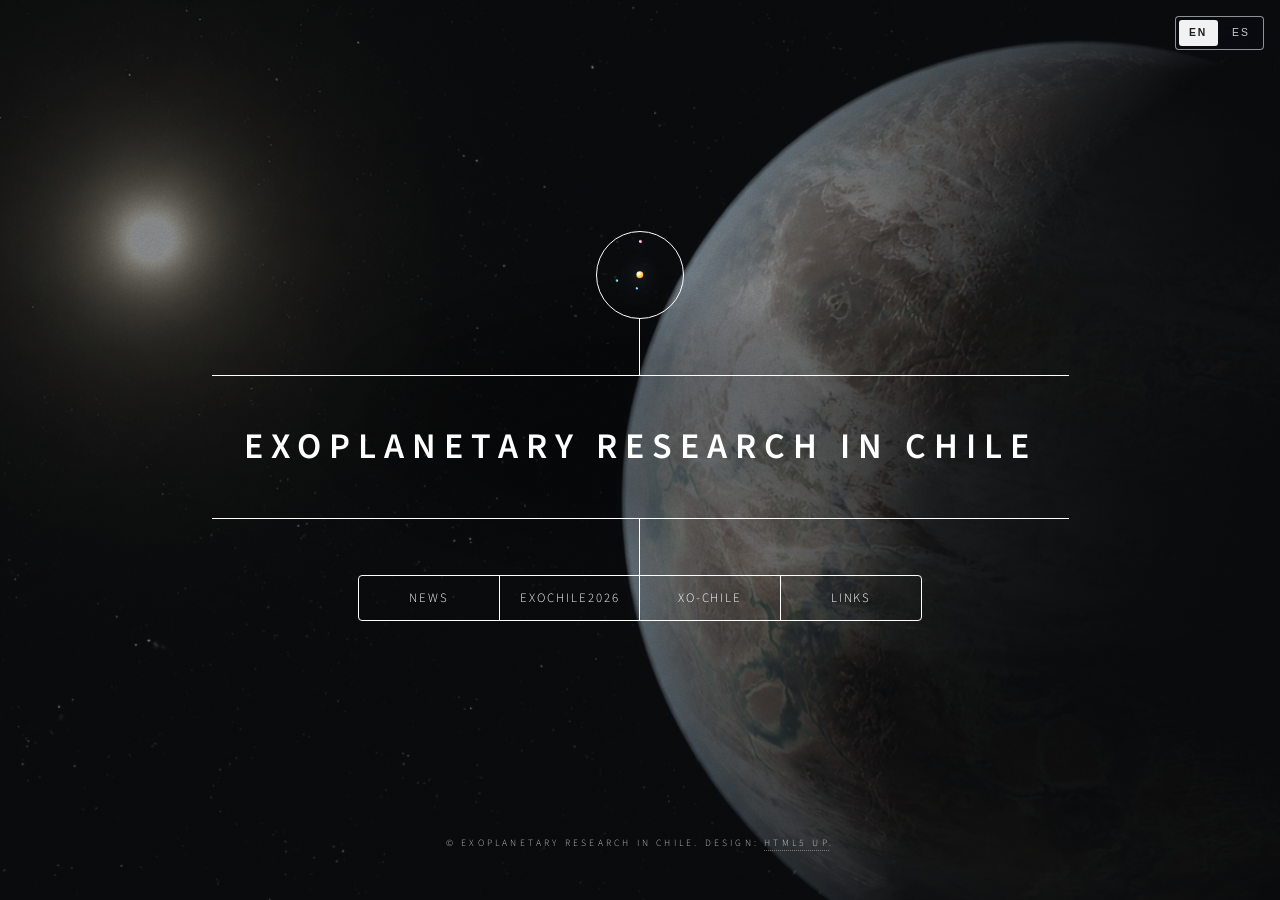
==== commit dcd4d042: "changing crosspage language" ====
--- a/index.html
+++ b/index.html
@@ -6,7 +6,7 @@
 -->
 <html>
 	<head>
-		<title>Exoplanetary Research in Chile</title>
+		<title data-i18n-title="pageTitle">Exoplanetary Research in Chile</title>
 		<meta charset="utf-8" />
 		<meta name="viewport" content="width=device-width, initial-scale=1, user-scalable=no" />
 		<link rel="stylesheet" href="assets/css/main.css" />
@@ -49,11 +49,51 @@
 			@media screen and (max-width: 736px) {
 				.home-button { top: 0.65rem; left: 0.65rem; }
 			}
+			.language-toggle-home {
+				position: fixed;
+				top: 1rem;
+				right: 1rem;
+				z-index: 10001;
+				display: inline-flex;
+				gap: 0.25rem;
+				padding: 0.18rem;
+				border: solid 1px rgba(255,255,255,0.55);
+				border-radius: 4px;
+				background: rgba(10, 12, 18, 0.72);
+				backdrop-filter: blur(8px);
+			}
+			.language-toggle-home button {
+				border: 0;
+				box-shadow: none;
+				height: 1.65rem;
+				line-height: 1.65rem;
+				padding: 0 0.65rem;
+				font-size: 0.65rem;
+				letter-spacing: 0.12rem;
+				background: transparent;
+				color: rgba(255,255,255,0.78) !important;
+				border-radius: 3px;
+			}
+			.language-toggle-home button.active {
+				background: rgba(255,255,255,0.95);
+				color: #1b1f22 !important;
+				font-weight: 600;
+			}
+			@media screen and (max-width: 736px) {
+				.language-toggle-home { top: 0.65rem; right: 0.65rem; }
+				.language-toggle-home button { padding: 0 0.5rem; }
+			}
+
 		</style>
 	</head>
 	<body class="is-preload">
 
-		<a class="home-button" href="#" aria-label="Return to opening page">← Home</a>
+		<a class="home-button" href="#" aria-label="Return to opening page" data-i18n="homeButton">← Home</a>
+
+		<div class="language-toggle-home" aria-label="Language switcher">
+			<button type="button" class="lang-btn-home active" data-lang="en">EN</button>
+			<button type="button" class="lang-btn-home" data-lang="es">ES</button>
+		</div>
 
 		<!-- Wrapper -->
 			<div id="wrapper">
@@ -114,17 +154,17 @@
 						</div>
 						<div class="content">
 							<div class="inner">
-								<h1>Exoplanetary Research in Chile</h1>
+								<h1 data-i18n="mainTitle">Exoplanetary Research in Chile</h1>
 								<!--<p>A fully responsive site template designed by <a href="https://html5up.net">HTML5 UP</a> and released<br />
 								for free under the <a href="https://html5up.net/license">Creative Commons</a> license.</p>-->
 							</div>
 						</div>
 						<nav>
 							<ul>
-								<li><a href="#intro">News</a></li>
-								<li><a href="https://exochile2026.github.io/">ExoChile2026</a></li>
-								<li><a href="xo-chile.html">XO-Chile</a></li>
-								<li><a href="#links">Links</a></li>
+								<li><a href="#intro" data-i18n="navNews">News</a></li>
+								<li><a href="https://exochile2026.github.io/" data-i18n="navExoChile">ExoChile2026</a></li>
+								<li><a id="xo-chile-link" href="xo-chile.html" data-i18n="navXOChile">XO-Chile</a></li>
+								<li><a href="#links" data-i18n="navLinks">Links</a></li>
 								<!--<li><a href="#elements">Elements</a></li>-->
 							</ul>
 						</nav>
@@ -135,10 +175,10 @@
 
 						<!-- News -->
 							<article id="intro">
-								<h2 class="major">News</h2>
+								<h2 class="major" data-i18n="newsTitle">News</h2>
 								<span class="image main"><img src="images/pic01.jpg" alt="" /></span>
-								<p>Aenean ornare velit lacus, ac varius enim ullamcorper eu. Proin aliquam facilisis ante interdum congue. Integer mollis, nisl amet convallis, porttitor magna ullamcorper, amet egestas mauris. Ut magna finibus nisi nec lacinia. Nam maximus erat id euismod egestas. By the way, check out my <a href="#work">awesome work</a>.</p>
-								<p>Lorem ipsum dolor sit amet, consectetur adipiscing elit. Duis dapibus rutrum facilisis. Class aptent taciti sociosqu ad litora torquent per conubia nostra, per inceptos himenaeos. Etiam tristique libero eu nibh porttitor fermentum. Nullam venenatis erat id vehicula viverra. Nunc ultrices eros ut ultricies condimentum. Mauris risus lacus, blandit sit amet venenatis non, bibendum vitae dolor. Nunc lorem mauris, fringilla in aliquam at, euismod in lectus. Pellentesque habitant morbi tristique senectus et netus et malesuada fames ac turpis egestas. In non lorem sit amet elit placerat maximus. Pellentesque aliquam maximus risus, vel sed vehicula.</p>
+								<p data-i18n="newsParagraph1">Welcome to a growing entry point for exoplanetary research in Chile. This page connects community news, the ExoChile2026 meeting, the XO-Chile searchable community database, and useful links for students and researchers.</p>
+								<p data-i18n="newsParagraph2">The site is meant to remain simple and easy to update as the Chilean exoplanet community develops new meetings, tools, initiatives, and collaborations.</p>
 							</article>
 
 						<!-- Work -->
@@ -158,14 +198,14 @@
 
 						<!-- Links -->
 							<article id="links">
-								<h2 class="major">Links</h2>
-								<p>Useful entry points for the Chilean exoplanet community.</p>
+								<h2 class="major" data-i18n="linksTitle">Links</h2>
+								<p data-i18n="linksIntro">Useful entry points for the Chilean exoplanet community.</p>
 								<ul class="actions stacked">
-								        <li><a href="https://sochias.cl/" class="button primary">Sociedad Chilena de Astronomía (SOCHIAS)</a></li>
-									<li><a href="https://www.eso.org/public/chile/" class="button primary">ESO Chile</a></li>
-									<li><a href="https://science.nasa.gov/exoplanets/" class="button primary">NASA Exoplanets</a></li>
-									<li><a href="https://iauarchive.eso.org/public/themes/naming_exoplanets/" class="button primary">IAU Naming of Exoplanets</a></li>
-									<li><a href="https://exochile2026.github.io/" class="button primary">ExoChile2026 meeting</a></li>
+								        <li><a href="https://sochias.cl/" class="button primary" data-i18n="linkSOCHIAS">Sociedad Chilena de Astronomía (SOCHIAS)</a></li>
+									<li><a href="https://www.eso.org/public/chile/" class="button primary" data-i18n="linkESO">ESO Chile</a></li>
+									<li><a href="https://science.nasa.gov/exoplanets/" class="button primary" data-i18n="linkNASA">NASA Exoplanets</a></li>
+									<li><a href="https://iauarchive.eso.org/public/themes/naming_exoplanets/" class="button primary" data-i18n="linkIAU">IAU Naming of Exoplanets</a></li>
+									<li><a href="https://exochile2026.github.io/" class="button primary" data-i18n="linkExoChile">ExoChile2026 meeting</a></li>
 								</ul>
 								<!-- <p>XO-Chile is a prototype searchable database for finding people, institutes, scientific interests, languages, and technical skills within the exoplanet community in Chile.</p> -->
 							</article>
@@ -416,7 +456,7 @@
 
 				<!-- Footer -->
 					<footer id="footer">
-						<p class="copyright">&copy; Untitled. Design: <a href="https://html5up.net">HTML5 UP</a>.</p>
+						<p class="copyright"><span data-i18n="footerText">&copy; Exoplanetary Research in Chile. Design:</span> <a href="https://html5up.net">HTML5 UP</a>.</p>
 					</footer>
 
 			</div>
@@ -425,6 +465,79 @@
 			<div id="bg"></div>
 
 		<!-- Scripts -->
+			<script>
+				const homeTranslations = {
+					en: {
+						pageTitle: "Exoplanetary Research in Chile",
+						homeButton: "← Home",
+						mainTitle: "Exoplanetary Research in Chile",
+						navNews: "News",
+						navExoChile: "ExoChile2026",
+						navXOChile: "XO-Chile",
+						navLinks: "Links",
+						newsTitle: "News",
+						newsParagraph1: "Welcome to a growing entry point for exoplanetary research in Chile. This page connects community news, the ExoChile2026 meeting, the XO-Chile searchable community database, and useful links for students and researchers.",
+						newsParagraph2: "The site is meant to remain simple and easy to update as the Chilean exoplanet community develops new meetings, tools, initiatives, and collaborations.",
+						linksTitle: "Links",
+						linksIntro: "Useful entry points for the Chilean exoplanet community.",
+						linkSOCHIAS: "Sociedad Chilena de Astronomía (SOCHIAS)",
+						linkESO: "ESO Chile",
+						linkNASA: "NASA Exoplanets",
+						linkIAU: "IAU Naming of Exoplanets",
+						linkExoChile: "ExoChile2026 meeting",
+						footerText: "© Exoplanetary Research in Chile. Design:"
+					},
+					es: {
+						pageTitle: "Investigación exoplanetaria en Chile",
+						homeButton: "← Inicio",
+						mainTitle: "Investigación exoplanetaria en Chile",
+						navNews: "Noticias",
+						navExoChile: "ExoChile2026",
+						navXOChile: "XO-Chile",
+						navLinks: "Enlaces",
+						newsTitle: "Noticias",
+						newsParagraph1: "Bienvenidos a un punto de entrada en desarrollo para la investigación exoplanetaria en Chile. Esta página conecta noticias de la comunidad, el encuentro ExoChile2026, la base de datos comunitaria XO-Chile y enlaces útiles para estudiantes e investigadores.",
+						newsParagraph2: "El sitio está pensado para mantenerse simple y fácil de actualizar a medida que la comunidad chilena de exoplanetas desarrolla nuevas reuniones, herramientas, iniciativas y colaboraciones.",
+						linksTitle: "Enlaces",
+						linksIntro: "Puntos de entrada útiles para la comunidad chilena de exoplanetas.",
+						linkSOCHIAS: "Sociedad Chilena de Astronomía (SOCHIAS)",
+						linkESO: "ESO Chile",
+						linkNASA: "Exoplanetas NASA",
+						linkIAU: "Nomenclatura de exoplanetas de la IAU",
+						linkExoChile: "Encuentro ExoChile2026",
+						footerText: "© Investigación exoplanetaria en Chile. Diseño:"
+					}
+				};
+
+				function setHomeLanguage(lang) {
+					const dictionary = homeTranslations[lang] || homeTranslations.en;
+					document.documentElement.lang = lang;
+					document.title = dictionary.pageTitle;
+					document.querySelectorAll("[data-i18n]").forEach(function(element) {
+						const key = element.getAttribute("data-i18n");
+						if (dictionary[key]) element.textContent = dictionary[key];
+					});
+					document.querySelectorAll(".lang-btn-home").forEach(function(button) {
+						button.classList.toggle("active", button.getAttribute("data-lang") === lang);
+					});
+					var xoChileLink = document.getElementById("xo-chile-link");
+					if (xoChileLink) {
+						xoChileLink.setAttribute("href", lang === "es" ? "xo-chile.html?lang=es" : "xo-chile.html?lang=en");
+					}
+					try { localStorage.setItem("exoChileLanguage", lang); } catch (error) {}
+				}
+
+				document.querySelectorAll(".lang-btn-home").forEach(function(button) {
+					button.addEventListener("click", function() {
+						setHomeLanguage(button.getAttribute("data-lang"));
+					});
+				});
+
+				let savedLanguage = "en";
+				try { savedLanguage = localStorage.getItem("exoChileLanguage") || "en"; } catch (error) {}
+				setHomeLanguage(savedLanguage);
+			</script>
+
 			<script src="assets/js/jquery.min.js"></script>
 			<script src="assets/js/browser.min.js"></script>
 			<script src="assets/js/breakpoints.min.js"></script>
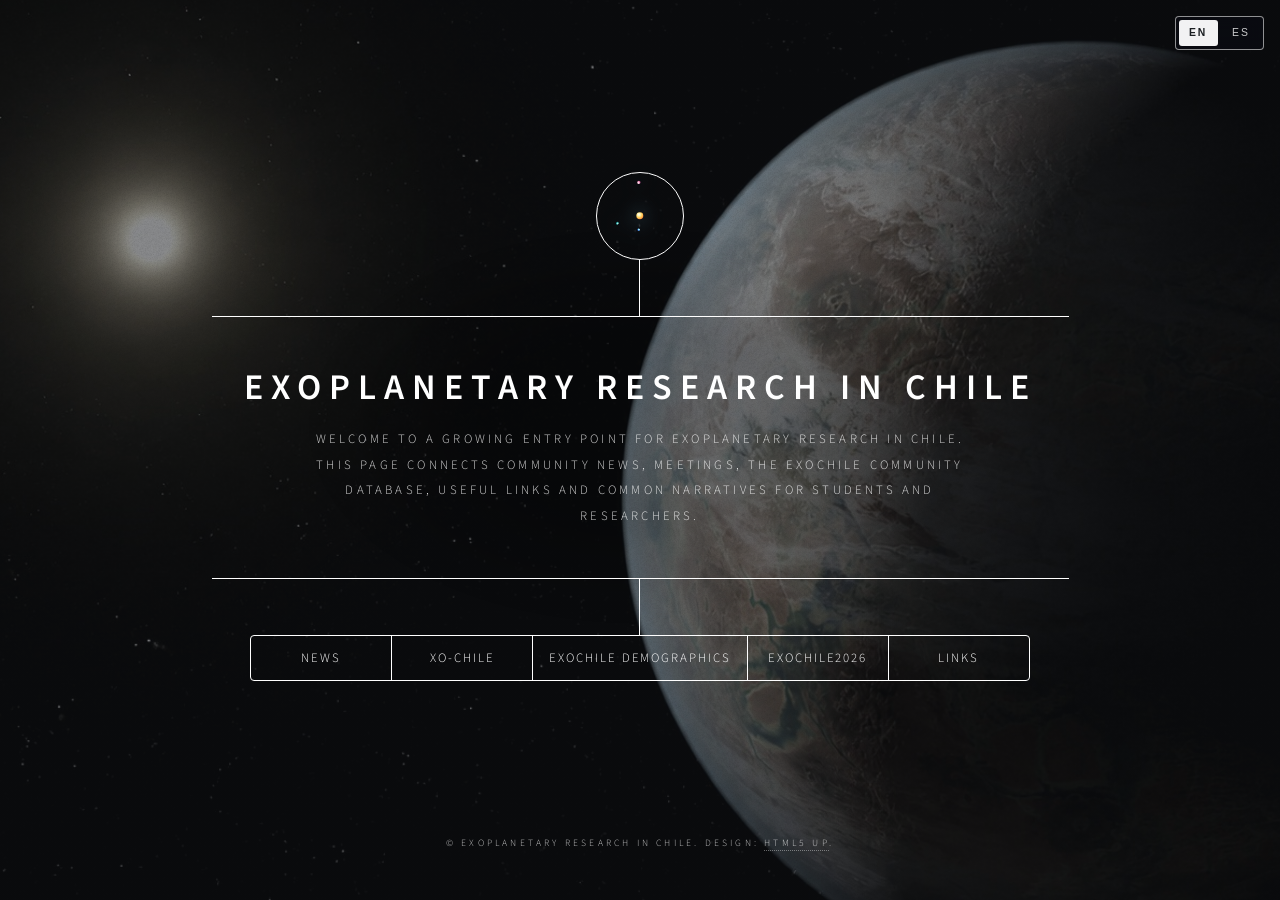
==== commit 65439255: "adding subtitle and demographics" ====
--- a/index.html
+++ b/index.html
@@ -26,6 +26,16 @@
 				height: 2.35rem;
 				display: block;
 				filter: drop-shadow(0 0 0.55rem rgba(129, 221, 255, 0.65));
+			}
+
+			.main-subtitle {
+				max-width: 42rem;
+				margin: 0.75rem auto 0 auto;
+				font-size: 0.85rem;
+				line-height: 1.8;
+				letter-spacing: 0.08rem;
+				text-transform: none;
+				color: rgba(255,255,255,0.82);
 			}
 			.home-button {
 				position: fixed;
@@ -155,6 +165,7 @@
 						<div class="content">
 							<div class="inner">
 								<h1 data-i18n="mainTitle">Exoplanetary Research in Chile</h1>
+								<p class="main-subtitle" data-i18n="mainSubtitle">Welcome to a growing entry point for exoplanetary research in Chile. This page connects community news, meetings, the ExoChile community database, useful links and common narratives for students and researchers.</p>
 								<!--<p>A fully responsive site template designed by <a href="https://html5up.net">HTML5 UP</a> and released<br />
 								for free under the <a href="https://html5up.net/license">Creative Commons</a> license.</p>-->
 							</div>
@@ -162,8 +173,9 @@
 						<nav>
 							<ul>
 								<li><a href="#intro" data-i18n="navNews">News</a></li>
+								<li><a id="xo-chile-link" href="xo-chile.html" data-i18n="navXOChile">XO-Chile</a></li>
+								<li><a href="demographics.html" data-i18n="navDemographics">ExoChile Demographics</a></li>
 								<li><a href="https://exochile2026.github.io/" data-i18n="navExoChile">ExoChile2026</a></li>
-								<li><a id="xo-chile-link" href="xo-chile.html" data-i18n="navXOChile">XO-Chile</a></li>
 								<li><a href="#links" data-i18n="navLinks">Links</a></li>
 								<!--<li><a href="#elements">Elements</a></li>-->
 							</ul>
@@ -177,7 +189,7 @@
 							<article id="intro">
 								<h2 class="major" data-i18n="newsTitle">News</h2>
 								<span class="image main"><img src="images/pic01.jpg" alt="" /></span>
-								<p data-i18n="newsParagraph1">Welcome to a growing entry point for exoplanetary research in Chile. This page connects community news, the ExoChile2026 meeting, the XO-Chile searchable community database, and useful links for students and researchers.</p>
+								<p data-i18n="newsParagraph1">Updates, announcements, and community news will appear here.</p>
 								<p data-i18n="newsParagraph2">The site is meant to remain simple and easy to update as the Chilean exoplanet community develops new meetings, tools, initiatives, and collaborations.</p>
 							</article>
 
@@ -471,12 +483,14 @@
 						pageTitle: "Exoplanetary Research in Chile",
 						homeButton: "← Home",
 						mainTitle: "Exoplanetary Research in Chile",
+						mainSubtitle: "Welcome to a growing entry point for exoplanetary research in Chile. This page connects community news, meetings, the ExoChile community database, useful links and common narratives for students and researchers.",
 						navNews: "News",
+						navDemographics: "ExoChile Demographics",
 						navExoChile: "ExoChile2026",
 						navXOChile: "XO-Chile",
 						navLinks: "Links",
 						newsTitle: "News",
-						newsParagraph1: "Welcome to a growing entry point for exoplanetary research in Chile. This page connects community news, the ExoChile2026 meeting, the XO-Chile searchable community database, and useful links for students and researchers.",
+						newsParagraph1: "Updates, announcements, and community news will appear here.",
 						newsParagraph2: "The site is meant to remain simple and easy to update as the Chilean exoplanet community develops new meetings, tools, initiatives, and collaborations.",
 						linksTitle: "Links",
 						linksIntro: "Useful entry points for the Chilean exoplanet community.",
@@ -491,12 +505,14 @@
 						pageTitle: "Investigación exoplanetaria en Chile",
 						homeButton: "← Inicio",
 						mainTitle: "Investigación exoplanetaria en Chile",
+						mainSubtitle: "Bienvenidos a un punto de entrada en desarrollo para la investigación exoplanetaria en Chile. Esta página conecta noticias de la comunidad, reuniones, la base de datos comunitaria ExoChile, enlaces útiles y narrativas comunes para estudiantes e investigadores.",
 						navNews: "Noticias",
+						navDemographics: "Demografía ExoChile",
 						navExoChile: "ExoChile2026",
 						navXOChile: "XO-Chile",
 						navLinks: "Enlaces",
 						newsTitle: "Noticias",
-						newsParagraph1: "Bienvenidos a un punto de entrada en desarrollo para la investigación exoplanetaria en Chile. Esta página conecta noticias de la comunidad, el encuentro ExoChile2026, la base de datos comunitaria XO-Chile y enlaces útiles para estudiantes e investigadores.",
+						newsParagraph1: "Aquí aparecerán actualizaciones, anuncios y noticias de la comunidad.",
 						newsParagraph2: "El sitio está pensado para mantenerse simple y fácil de actualizar a medida que la comunidad chilena de exoplanetas desarrolla nuevas reuniones, herramientas, iniciativas y colaboraciones.",
 						linksTitle: "Enlaces",
 						linksIntro: "Puntos de entrada útiles para la comunidad chilena de exoplanetas.",
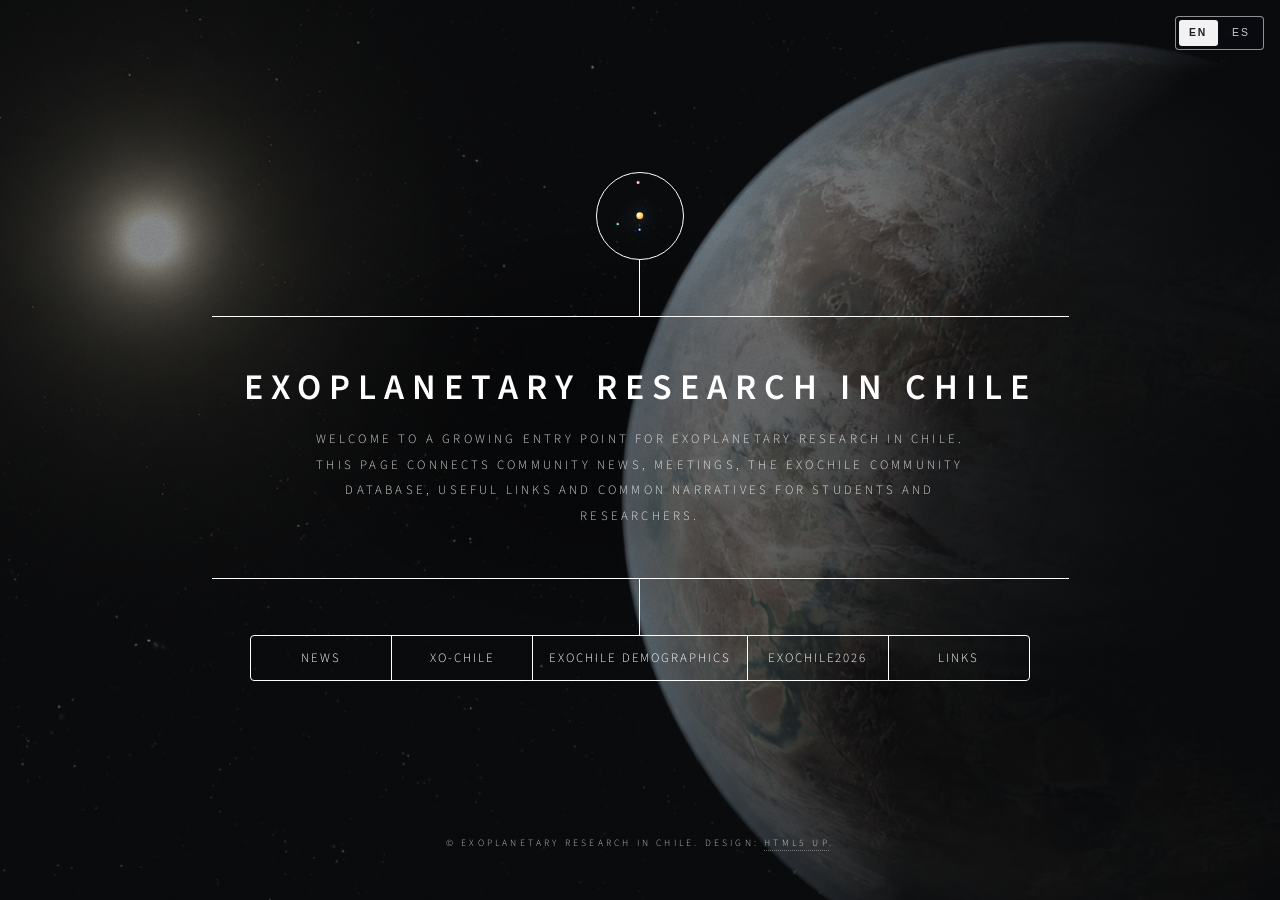
==== commit a6276a87: "making characters card style" ====
--- a/index.html
+++ b/index.html
@@ -218,6 +218,8 @@
 									<li><a href="https://science.nasa.gov/exoplanets/" class="button primary" data-i18n="linkNASA">NASA Exoplanets</a></li>
 									<li><a href="https://iauarchive.eso.org/public/themes/naming_exoplanets/" class="button primary" data-i18n="linkIAU">IAU Naming of Exoplanets</a></li>
 									<li><a href="https://exochile2026.github.io/" class="button primary" data-i18n="linkExoChile">ExoChile2026 meeting</a></li>
+									<li><a href="https://cata.cl/exoplanetas-y-astrobiologia/" class="button primary" data-i18n="linkCATA">CATA Exoplanets</a></li>
+									<li><a href="https://milenioyems.cl/" class="button primary" data-i18n="linkYEMS">Milenio YEMS</a></li>
 								</ul>
 								<!-- <p>XO-Chile is a prototype searchable database for finding people, institutes, scientific interests, languages, and technical skills within the exoplanet community in Chile.</p> -->
 							</article>
